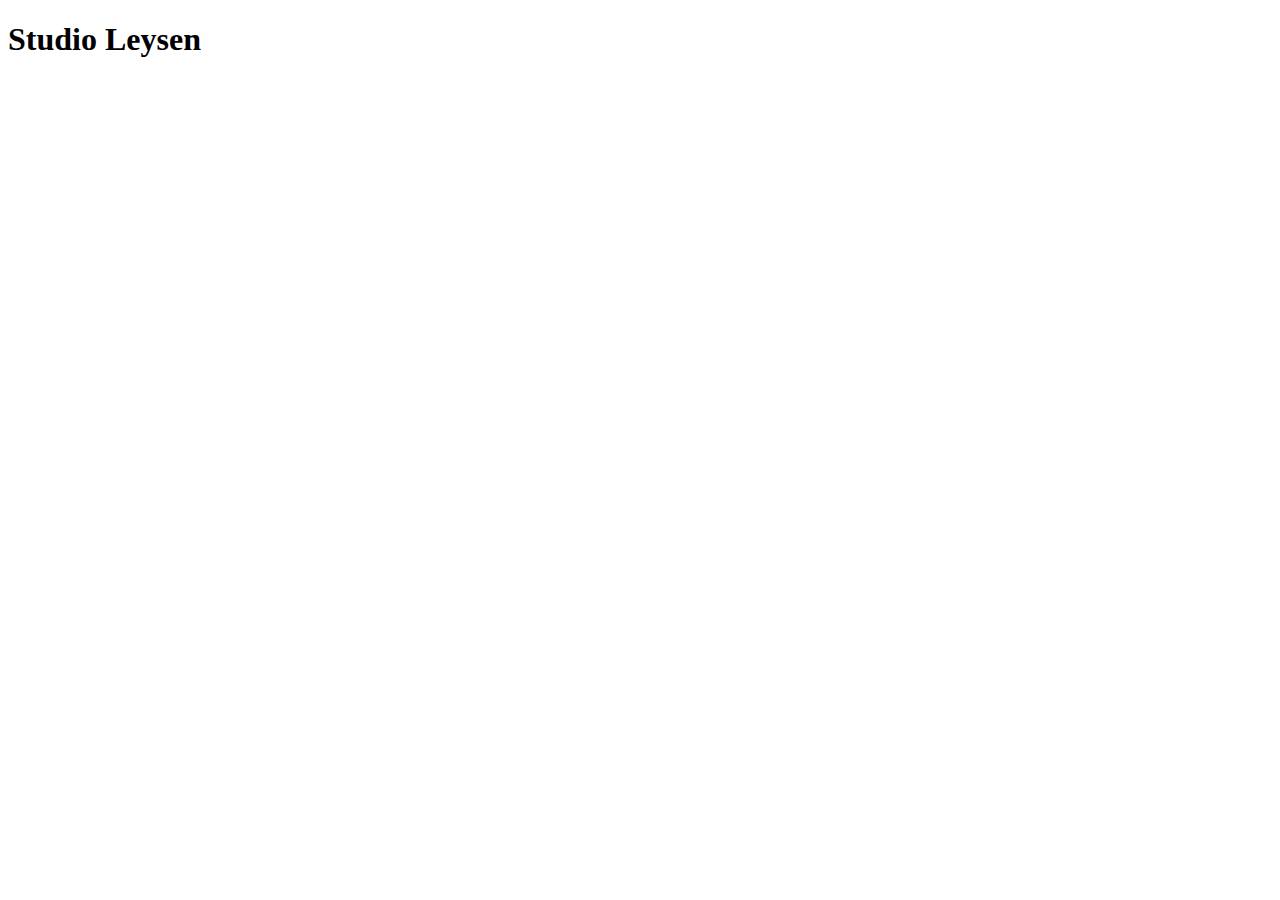
==== index.html @ 30a7a4f9 "Add index.html" ====
<!DOCTYPE html>
<html lang="en">
<head>
    <meta charset="UTF-8">
    <meta name="viewport" content="width=device-width, initial-scale=1.0">
    <title>Studio Leysen</title>
</head>
<body>
    <h1>Studio Leysen</h1>
    
</body>
</html>
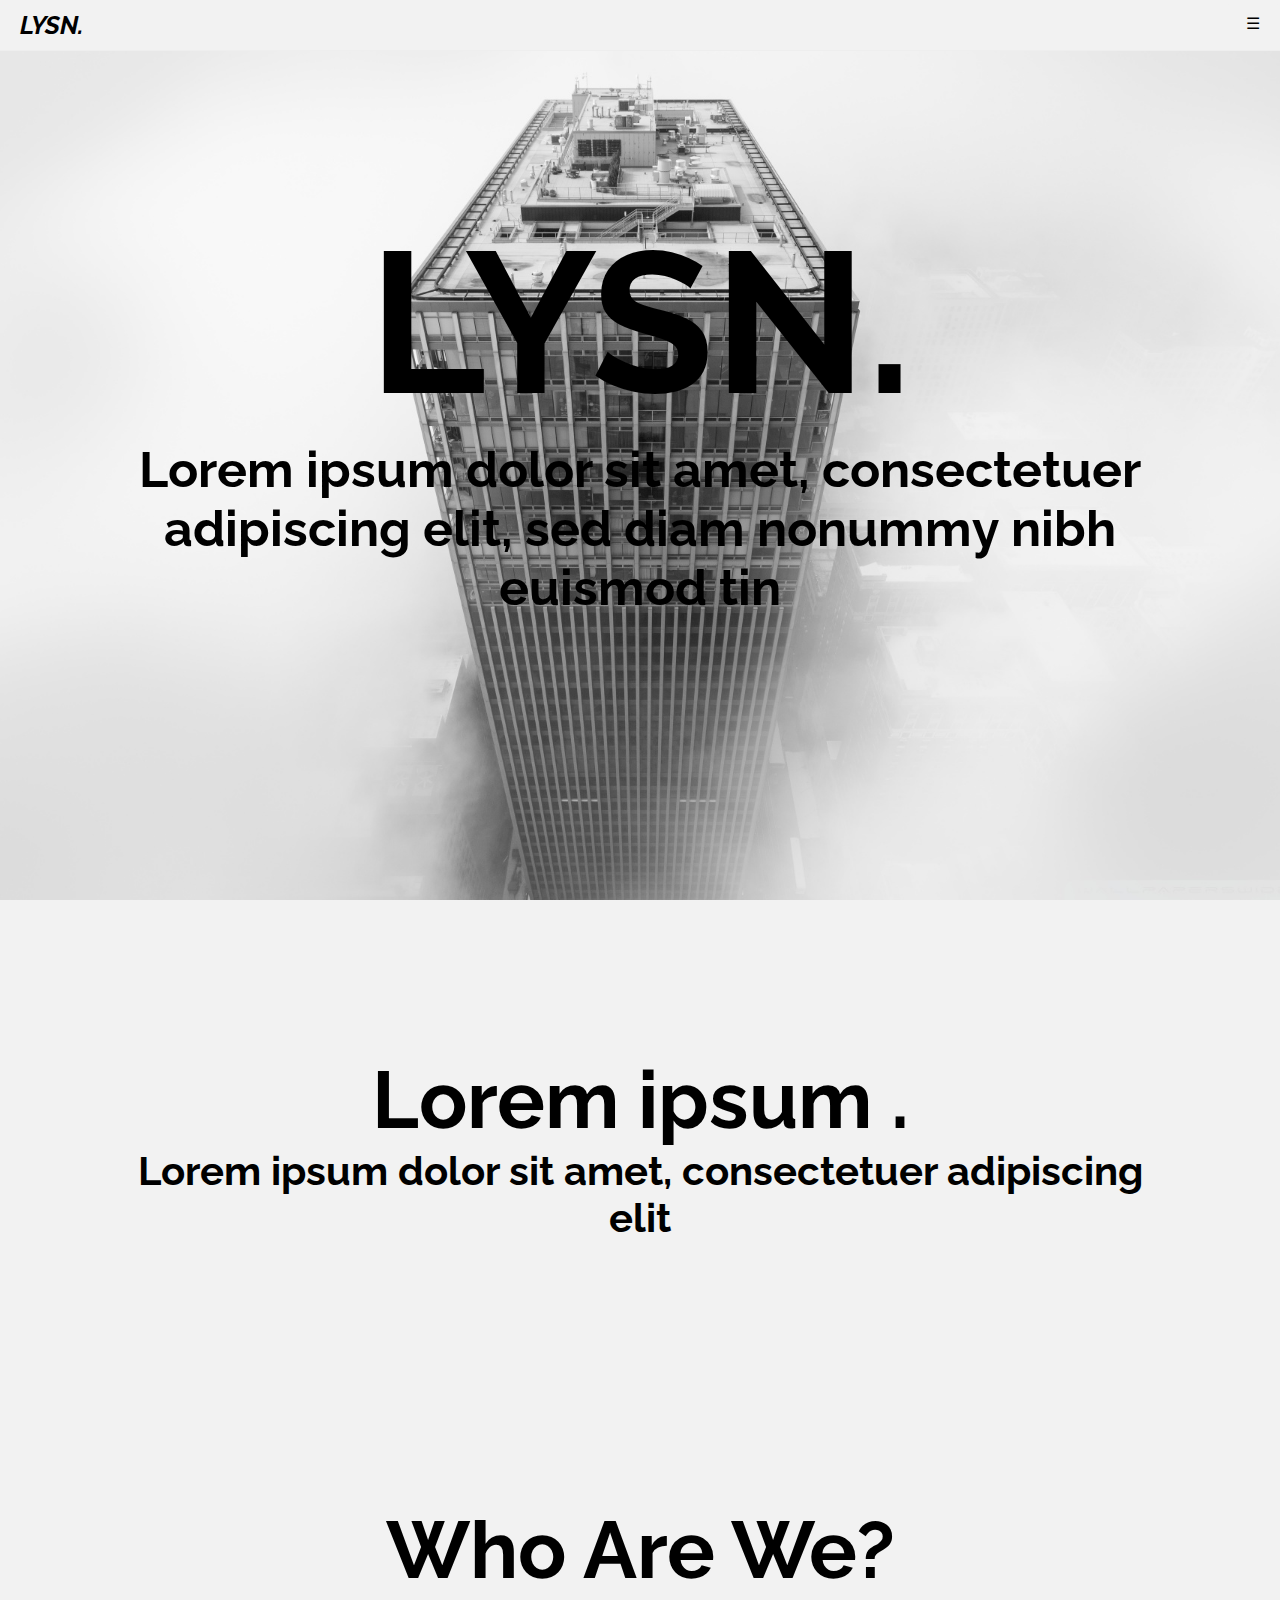
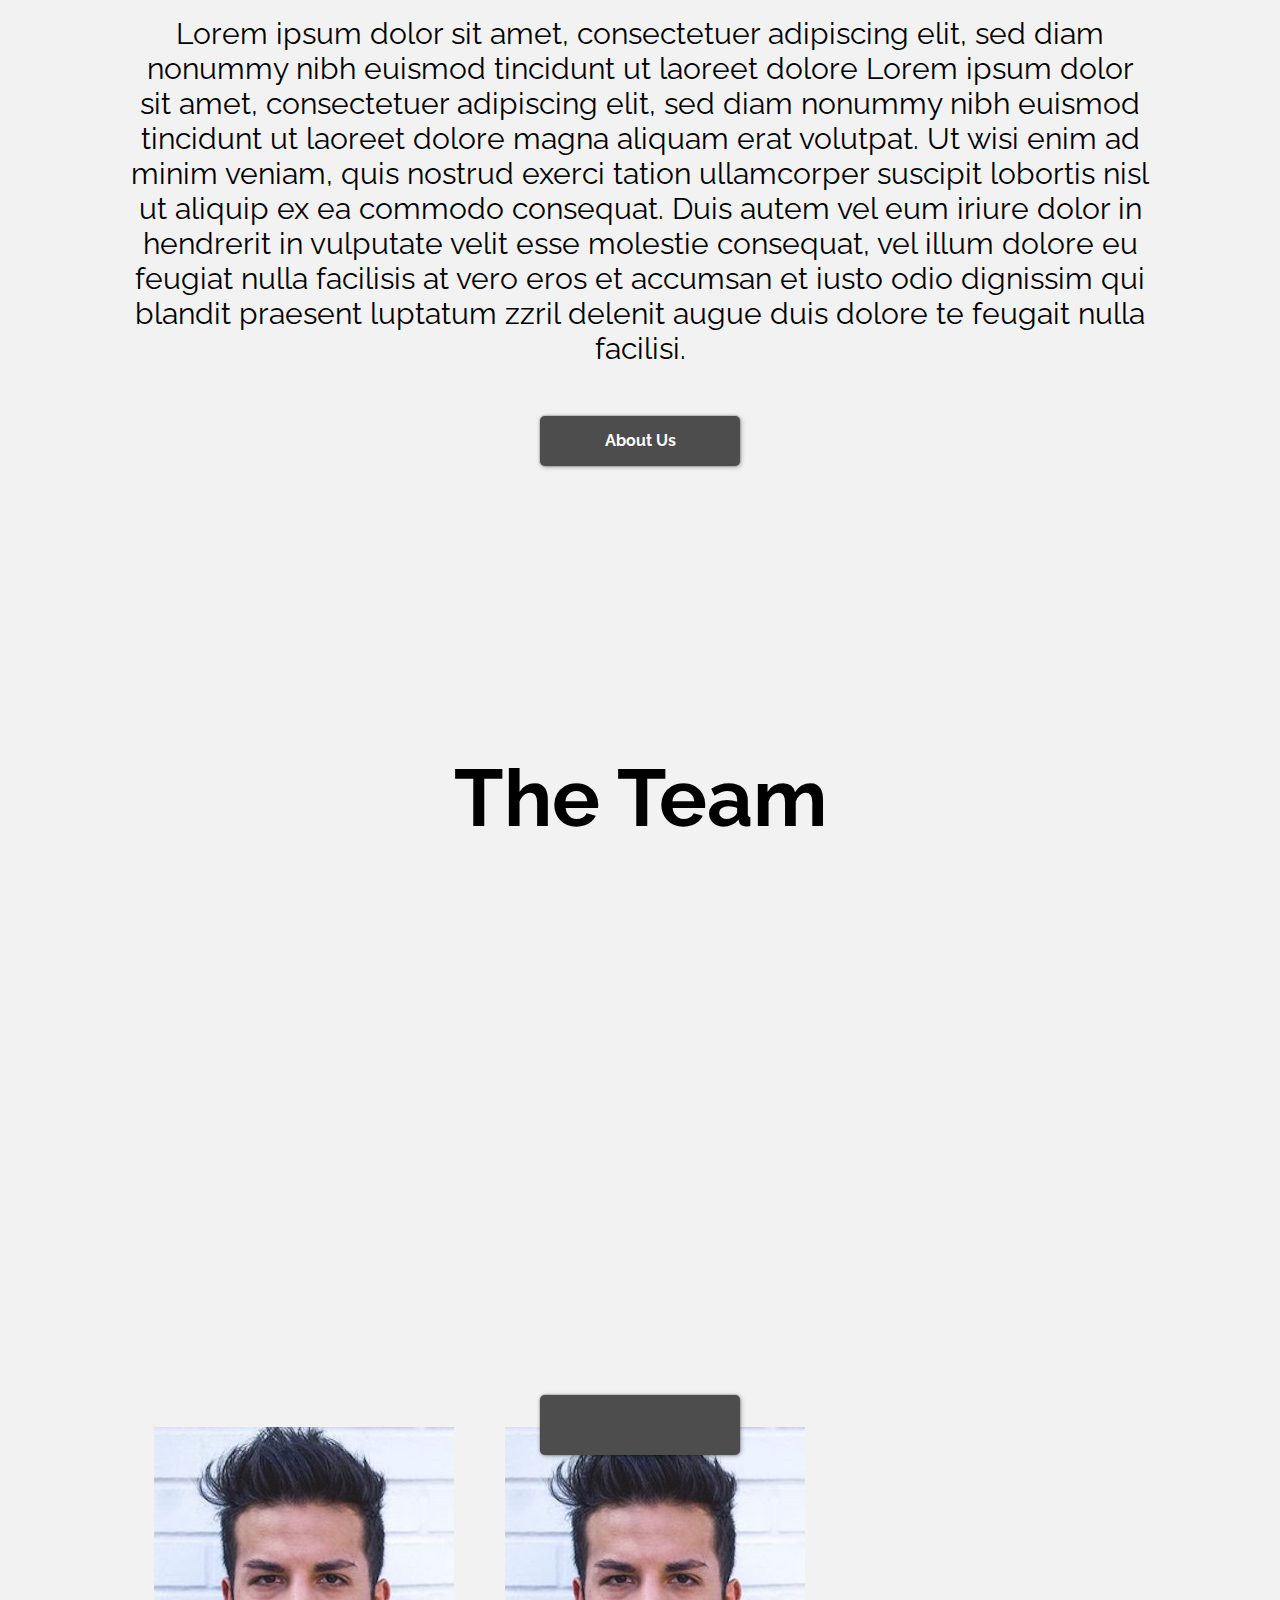
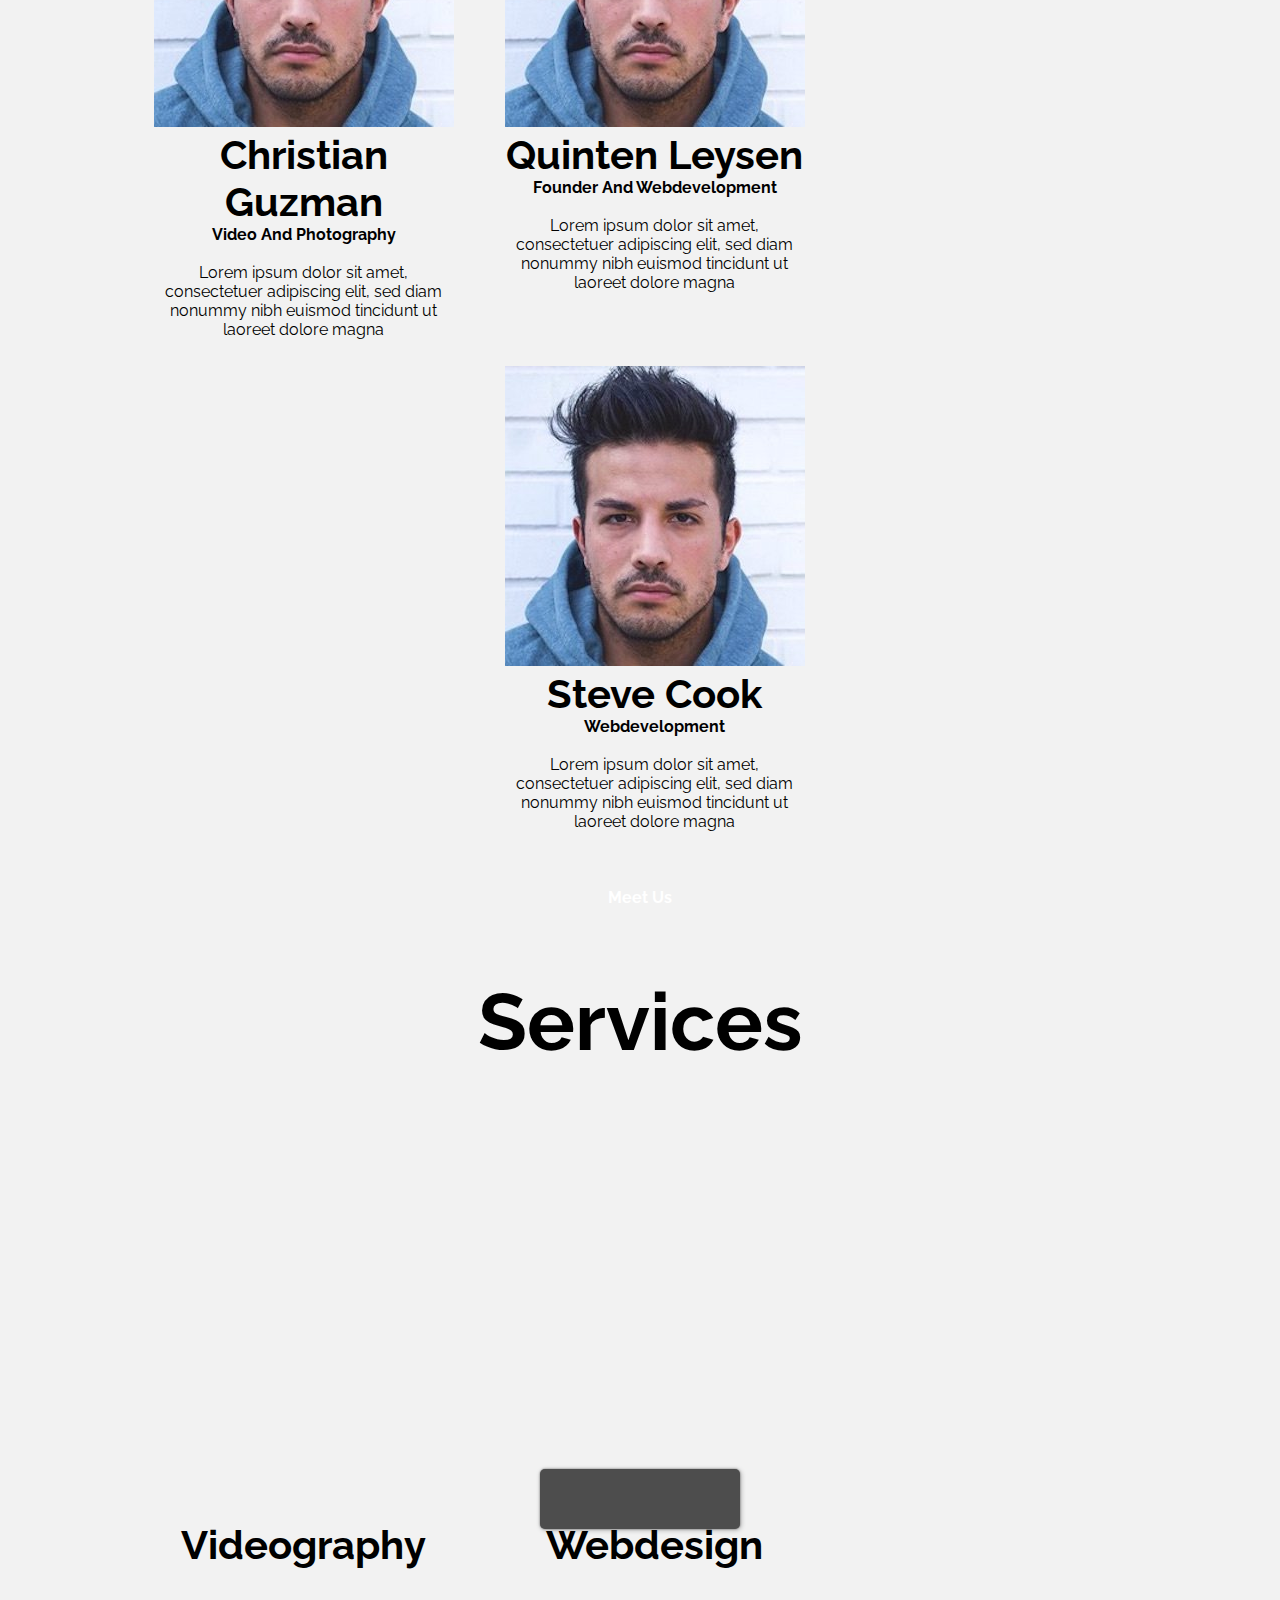
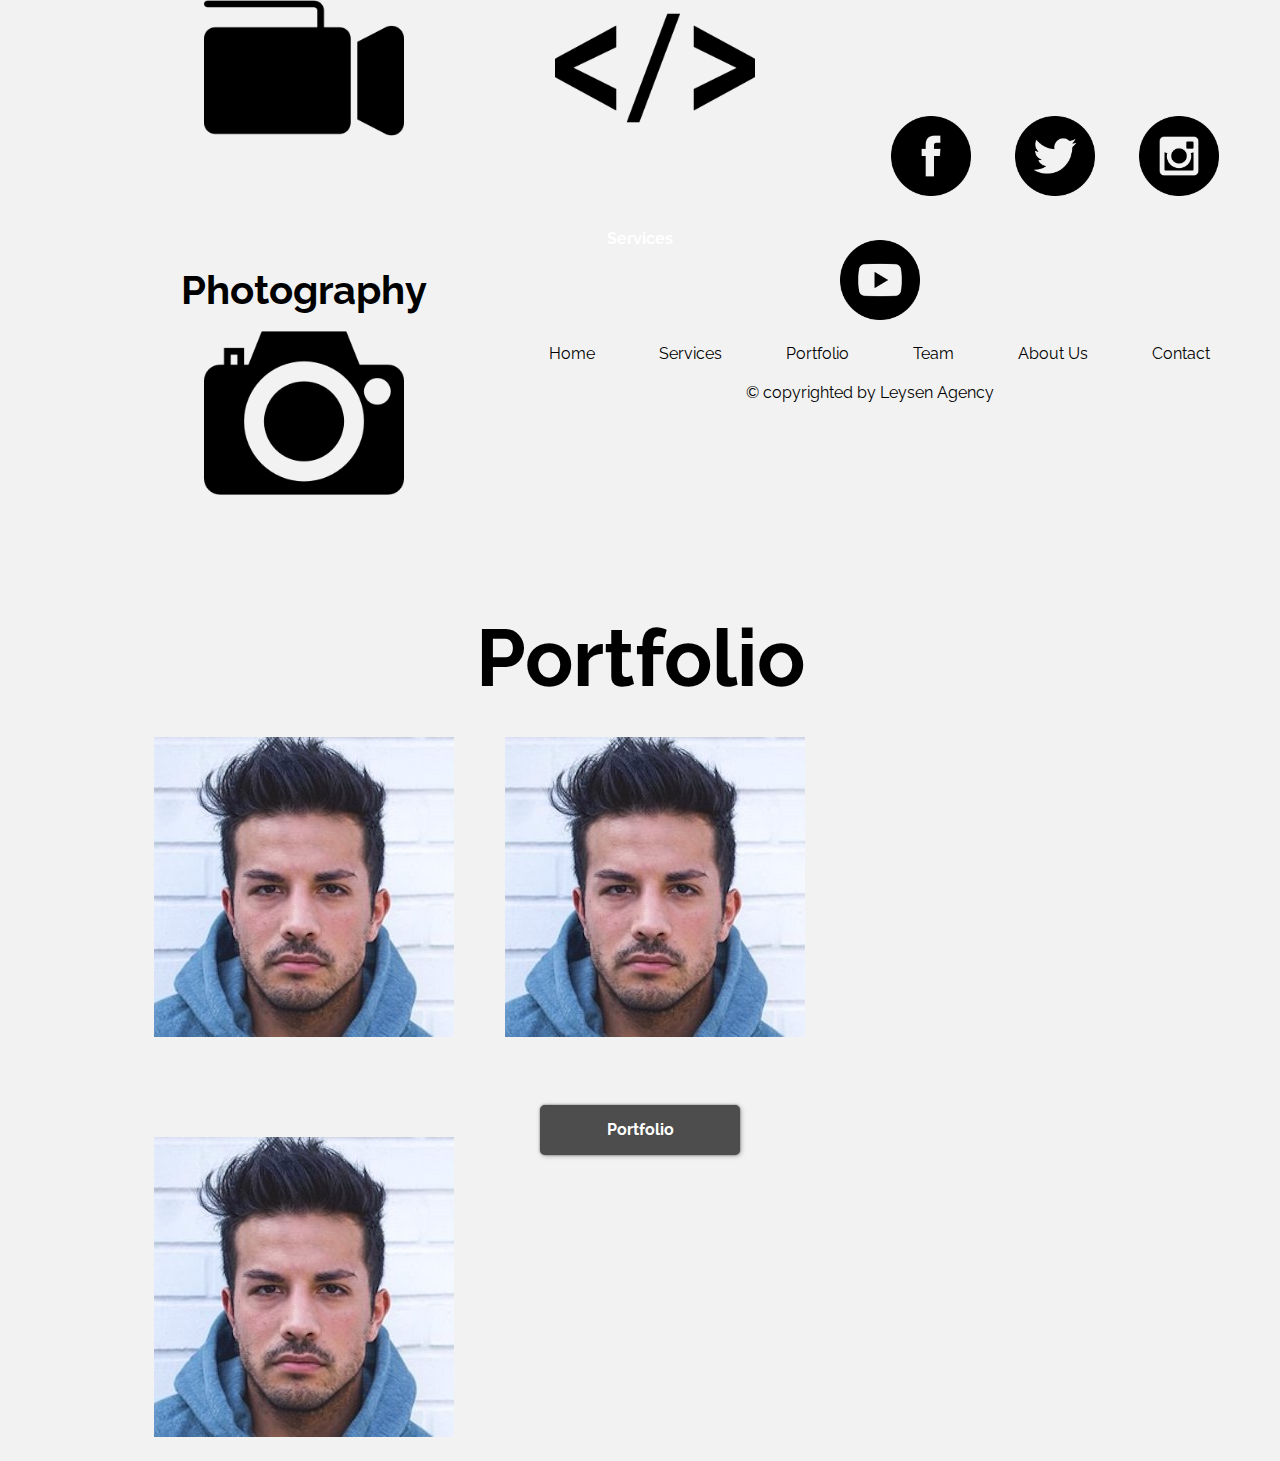
==== commit 25ddd54e: "Update Git Repository" ====
--- a/index.html
+++ b/index.html
@@ -1,12 +1,139 @@
 <!DOCTYPE html>
 <html lang="en">
 <head>
+  <link href="https://fonts.googleapis.com/css?family=Raleway" rel="stylesheet">
     <meta charset="UTF-8">
-    <meta name="viewport" content="width=device-width, initial-scale=1.0">
-    <title>Studio Leysen</title>
+    <title>Home</title>
+    <link rel="stylesheet" href="style.css">
+    
 </head>
 <body>
-    <h1>Studio Leysen</h1>
-    
+  <input type="checkbox" id="menuToggle">
+  <label for="menuToggle" class="menu-icon">&#9776;</label>
+        <header>
+          <a href="index.html">
+      <div id="brand"> LYSN. </div></a>
+    </header>
+
+    <nav class="menu"> 
+      <ul>
+        <li><a href="#">Home </a></li>
+        <li><a href="services.html">Services </a></li>
+        <li><a href="portfolio.html">Portfolio </a></li>
+        <li><a href="team.html">Team</a> </li>
+        <li><a href="about.html">About Us</a> </li>
+        <li><a href="contact.html">Contact</a> </li>
+      </ul>
+    </nav>  
+    <div class="sect sectOne">
+      <div class="breedte">
+      <h1 id="hoofdtitel">LYSN.</h1>
+      <h3>Lorem ipsum dolor sit amet, consectetuer adipiscing elit, sed diam nonummy nibh euismod tin</h3>
+      </div>
+    </div> 
+    <div class="subSection"> 
+      <div class="breedte">
+      <h1 class="titel2">Lorem ipsum .</h1>
+      <h3 class="ondertitel">Lorem ipsum dolor sit amet, consectetuer adipiscing elit</h3>
+      </div> 
+    </div>
+    <div class="sect sectTwo"> <div class="breedte">
+      <h1 class="titel2">Who Are We?</h1> <br>
+      <p class="tekst">Lorem ipsum dolor sit amet, consectetuer adipiscing elit, sed diam nonummy nibh euismod tincidunt ut laoreet dolore Lorem ipsum dolor sit amet, consectetuer adipiscing elit, sed diam nonummy nibh euismod tincidunt ut laoreet dolore magna aliquam erat volutpat. Ut wisi enim ad minim veniam, quis nostrud exerci tation ullamcorper suscipit lobortis nisl ut aliquip ex ea commodo consequat. Duis autem vel eum iriure dolor in hendrerit in vulputate velit esse molestie consequat, vel illum dolore eu feugiat nulla facilisis at vero eros et accumsan et iusto odio dignissim qui blandit praesent luptatum zzril delenit augue duis dolore te feugait nulla facilisi.
+</p>
+<a href="about.html" >
+      <div class="btn"> About Us</div></a>
+      </div> 
+    </div>
+    <div class="subSection2"> 
+      <div class="breedte">
+      <h1 class="titel3">The Team</h1>
+      <div class="persoon persoon1">
+        <img src="img/cg.jpg" >
+        <h2>Christian Guzman</h2>
+        <h4>Video And Photography</h4><br>
+        <p>Lorem ipsum dolor sit amet, consectetuer adipiscing elit, sed diam nonummy nibh euismod tincidunt ut laoreet dolore magna </p>
+      </div>
+      <div class="persoon persoon2">
+        <img src="img/cg.jpg" >
+        <h2>Quinten Leysen</h2>
+        <h4>Founder And Webdevelopment</h4><br>
+        <p>Lorem ipsum dolor sit amet, consectetuer adipiscing elit, sed diam nonummy nibh euismod tincidunt ut laoreet dolore magna </p>
+      </div>
+      <div class="persoon persoon3">
+        <img src="img/cg.jpg" >
+        <h2>Steve Cook</h2>
+        <h4>Webdevelopment</h4> <br>
+        <p>Lorem ipsum dolor sit amet, consectetuer adipiscing elit, sed diam nonummy nibh euismod tincidunt ut laoreet dolore magna </p>
+      </div>
+       <a href="team.html">
+      <div class="btn btn2"> Meet Us </div> </a>
+      </div>
+      
+      </div>
+    </div>
+
+    <div class="sect sectThree">
+      <div class="breedte">
+      <h1 class="titel2">Services</h1>
+      <div class="services services1">
+        <h2>Videography</h2>
+        <img src="img/video-camera.png" height="200">
+      </div>
+      <div class="services services2">
+        <h2>Webdesign</h2>
+        <img src="img/html-coding.png" height="200">
+      </div>
+      <div class="services services3">
+        <h2>Photography</h2>
+        <img src="img/photo-camera.png"height="200">
+      </div>
+      <a href="services.html">
+      <div class="btn btn3">  Services </div></a>
+      </div> 
+</div>
+      <div class="subSection7"> 
+        <div class="breedte portfolio">
+      <h1 class="titel2 port">Portfolio</h1>
+      <div class="foto effect">
+        <img src="img/cg.jpg" alt="">
+      </div>
+      <div class="container">
+      <div class="foto effect">
+        <img src="img/cg.jpg" alt="">
+      </div>
+      </div>
+      <div class="foto effect">
+        <img src="img/cg.jpg" alt="">
+      </div>
+      <a href="portfolio.html">
+      <div class="btn btn4"> Portfolio</div> </a>
+      </div>
+      </div>
+      <footer> 
+      <div class="footer"> 
+        <a href="https://www.facebook.com">
+        <img src="img/fb.png" alt="" height="80px"></a>
+        <a href="https://www.twitter.com">
+        <img src="img/twitter.png" alt="" height="80px"></a>
+        <a href="https://www.instagram.com">
+        <img src="img/insta.png" alt="" height="80px"></a>
+        <a href="https://www.youtube.com">
+        <img src="img/yt.png" alt="" height="80px"></a>
+<div class="footertekst">
+      <ul class="footerlist">
+        <li><a href="index.html">Home </a></li>
+        <li><a href="services.html">Services </a></li>
+        <li><a href="portfolio.html">Portfolio </a></li>
+        <li><a href="team.html">Team</a> </li>
+        <li><a href="about.html">About Us</a> </li>
+        <li><a href="contact.html">Contact</a> </li>
+      </ul>
+</div>
+
+      <div class="copy">
+      <p>© copyrighted by Leysen Agency</p></div>
+      </footer>
+      
 </body>
 </html>--- a/style.css
+++ b/style.css
@@ -0,0 +1,460 @@
+* {padding: 0;
+margin: 0;}
+html {
+    height: 100%;
+}
+body {
+    height: 100%;
+    font-family: 'Raleway', sans-serif;
+    background-color: #F2F2F2;
+}
+
+a {
+    text-decoration: none;
+    color: black;
+}
+li {
+    list-style-type: none;
+}
+header {
+    width: 100%;
+    height: 50px;
+    margin: auto;
+    border-bottom: 1px solid #EEE;
+}
+#brand  {
+    margin-left: 20px;
+    float: left;
+    line-height: 50px;
+    color: black;
+    font-style: italic;
+    font-size: 25px;
+    font-weight: bold;
+    font-weight: border;
+}
+nav{
+    position: fixed;
+    width: 100%;
+    text-align: center;
+
+}
+nav a {
+    display: block;
+    padding: 15px 0;
+    border-bottom: 1px solid #EEE;
+}
+nav a:hover {
+    background: #4D4D4D;
+    color: #C5AD74;
+}
+
+nav li: :last-child a {
+    border-bottom:none;
+}
+
+.menu {
+
+    width: 240px;
+    height: 100%;
+    position: absolute;
+    background-color: #F2F2F2;
+    left: -240px;
+    -webkit-transition: all .3s ease-in-out;
+    -moz-transition: all .3s ease-in-out;
+    -ms-transition: all .3s ease-in-out;
+    -o-transition: all .3s ease-in-out;
+}
+.menu-icon  {
+    padding: 10px 20px;
+    background: #F2F2F2;
+    color: black;
+    cursor: pointer;
+    float: right;
+    margin-top: 4px;
+    border-radius: 5px;
+}
+
+#menuToggle {
+    display: none;
+}
+
+#menuToggle:checked ~ .menu{ 
+    position: absolute;
+    left: 0;
+}
+
+
+.sect {
+    height: 100%;
+    background-position: center center;
+    background-size: cover;
+    background-attachment: fixed;
+    text-overflow: ellipsis;
+    
+}
+
+.subSection {
+    height: 50%;
+    background-color: #F2F2F2;
+    text-overflow: ellipsis;
+}
+.subSection2 {
+    height: 100%;
+    background-color: #F2F2F2;
+    text-overflow: ellipsis;
+}
+.subSection3 {
+    height: 70%;
+    background-color: #F2F2F2;
+    text-overflow: ellipsis;
+}
+.subSection4 {
+    height: 100%;
+    background-color: #F2F2F2;
+    text-overflow: ellipsis; 
+    padding-top: 10px;
+}
+.subSection5{
+    height: 140%;
+    background-color: #F2F2F2;
+    text-overflow: ellipsis;
+    padding-top: 5%;
+}
+.subSection6{
+    height: 120%;
+    background-color: #F2F2F2;
+    text-overflow: ellipsis;
+    padding-top: 5px;
+
+}
+.subSection7{
+    height: 85%;
+    background-color: #F2F2F2;
+    text-overflow: ellipsis;
+    padding-top: 20px;
+
+}
+.sectOne{
+    background-image: url("img/tower.jpg");
+
+}
+.sectTwo{
+    background-image: url("img/ijsbeer.jpg");
+}
+.sectThree{
+    background-image: url("img/toren.jpg");
+}
+.aboutUs{
+    background-image: url("img/duinen.jpg");
+    height: 80%;
+}
+.team{
+    background-image: url("img/bridge.jpg");
+    height: 80%;
+}
+.sectFour{
+    background-image: url("img/services.jpeg");
+    height: 80%;
+}
+.videography{
+    background-image: url("img/plane.jpeg");
+    height: 80%;
+}
+.webdesign {
+    background-image: url("img/bridge2.jpeg");
+    height: 80%;
+}
+.photography {
+    background-image: url("img/kanye.jpg");
+    height: 80%;
+}
+
+.sectPortfolio{
+    background-image: url("img/city.jpg");
+    height: 80%;
+}
+.sectContact {
+    background-image: url("img/contact.jpeg");
+    height: 80%;
+}
+#container {
+    height: 700px;
+    width: 1000px;
+    margin: 0 auto;
+}
+ #hoofdtitel{
+     text-align: center;
+     clear: both;
+     padding-top: 15%;
+     font-size: 200px;
+ }
+  h3{
+     text-align: center;
+     clear: both;
+     font-size: 50px;
+
+ }
+h2 {
+    font-size: 40px;
+    clear: both; 
+}
+.onderondertitel {
+    text-align: center;
+    clear: both;
+    font-size: 50px;
+    padding-top: 50px;
+}
+.aboutTitel {
+    text-align: center;
+    clear: both;
+    font-size: 70px;
+    padding-bottom: 20px;
+}
+.aboutTekst{
+    text-align: left;
+    width: 45%;
+    margin: 2%;
+    float: left;
+}
+ .titel1{
+     padding-top: 5%;
+     text-align: center;
+     clear: both;
+     font-size: 150px;
+ }
+  .titel2{
+     padding-top: 10%;
+     text-align: center;
+     clear: both;
+     font-size: 80px;
+ }
+ .titel3{
+     padding-top: 50px;;
+     text-align: center;
+     clear: both;
+     font-size: 80px;
+ }
+ .breedte{
+     width: 80%;
+     height: 70%;
+     margin:  auto;
+ }
+
+.ondertitel {
+    text-align: center;
+    clear:  both;
+    font-size: 40px;
+}
+.tekst {
+    margin: auto;
+    clear: both;
+    font-size: 30px;
+    padding-bottom: 50px;
+    
+    text-align: center;
+}
+.portfolio{
+    height: 80%;
+}
+.port {
+    padding-top: 5%;
+}
+
+.footer{
+    height: 200px;
+    background-color: #F2F2F2;
+    text-align: center;
+    border: 0px solid #4D4D4D;
+    padding-top: 10px;
+}
+
+.btn {
+    
+    margin: 0 auto;
+    -webkit-transition: all .5s;
+    width: 200px;
+    background-color: #4D4D4D;
+    color: white;
+    position: relative;
+    max-height: 60px;
+    line-height: 50px;
+    text-align: center;
+    font-weight: bold;
+    border-radius: 5px;
+    box-shadow: 0px 0px 2px rgba(0, 0, 0, .5),
+    1px 1px 5px rgba(0, 0, 0, .3);
+}
+
+.btn:hover{
+    background-color: white;
+    color: #4D4D4D;
+}
+.btn2{
+    margin-top: 550px;
+}
+.btn3{
+    margin-top: 400px;
+}
+.btn4{
+    margin-top: 400px;
+}
+.btn5{
+    float:left;
+    margin-left: 100px;
+    margin-top: 60px;
+
+}
+.persoon {
+    padding-top: 10px;
+    width: 30%;
+    float: left;
+    margin: 22px;
+    text-align: center;
+    padding-bottom: 20px;
+}
+.services {
+    padding-top: 30px;
+    width: 30%;
+    float: left;
+    margin: 22px;
+    text-align: center;
+    padding-bottom: 20px;
+    
+}
+
+.foto{
+    padding-top: 10px;
+    width: 30%;
+    float: left;
+    margin: 22px;
+    text-align: center;
+    padding-bottom: 20px;
+    overflow: hidden;
+}
+.foto1{
+    
+    float: left;
+    width: 20%;
+    background-color: red;
+    margin: 20px;
+    height: 400px;
+    align-items: center;
+    border: 1px solid #4D4D4D;
+}
+
+.effect {
+    cursor: pointer;
+    transition: all 0.2s ease-in;
+    overflow: hidden;
+
+}
+
+.effect:hover {
+    transform: scale(1.1);
+    transition: all 0.2s ease-in;
+    filter: brightness(0.5);
+}
+.row1{
+    width: 100%;
+    height: 300px;
+    background-color:#F2F2F2;
+    margin-top: 40px;
+    
+}
+.teamcolum{
+    float: left;
+    width: 60%;
+    text-align: center;
+
+}
+.teamcolum1{
+    float: right;
+    width: 60%;
+    clear: none;
+    text-align: center;
+
+}
+.team1{
+    width: 500px;
+    margin: 0px;
+    padding: 0px;
+    display: block;
+    clear: left;
+
+}
+#teamtekst{
+    display: inline;
+}
+.teamlid {
+    float: right;
+    margin: 0;
+    padding: 0;
+    clear: none;
+    width: 300px;
+}
+.teamlid1{
+    float: left;
+    clear: none;
+}
+
+.box1 {
+    width: 43%;
+    margin: 40px;
+    margin-top: 20px;
+    float: left;
+    text-align: center;
+}
+.teamtitel{
+    text-align: center;
+    font-size: 40px;
+    font-style: italic;
+    margin: 20px;
+}
+
+.rij1{
+    width: 100%;
+    background-color: red;
+}
+
+.map {
+    margin: 20px;
+    float: right;
+}
+.contactBreedte {
+    width: 40%;
+    float: left;
+    margin: 20px;
+}
+.form {
+    clear: both;
+    padding: 20px;
+}
+input {
+    display: block;
+    width: 20%;
+    height: 20px;
+    margin: 10px;
+    border: 1px solid #4D4D4D;
+}
+fieldset {
+    padding: 20px;
+}
+#forum{
+    text-align: center;
+}
+
+.footerlist li {
+    display: inline;
+    margin: 30px;
+   
+}
+
+.footer img {
+    margin: 20px;
+}
+.copy {
+    margin: 20px;
+}
+.foottekst {
+    margin: 20px;
+}
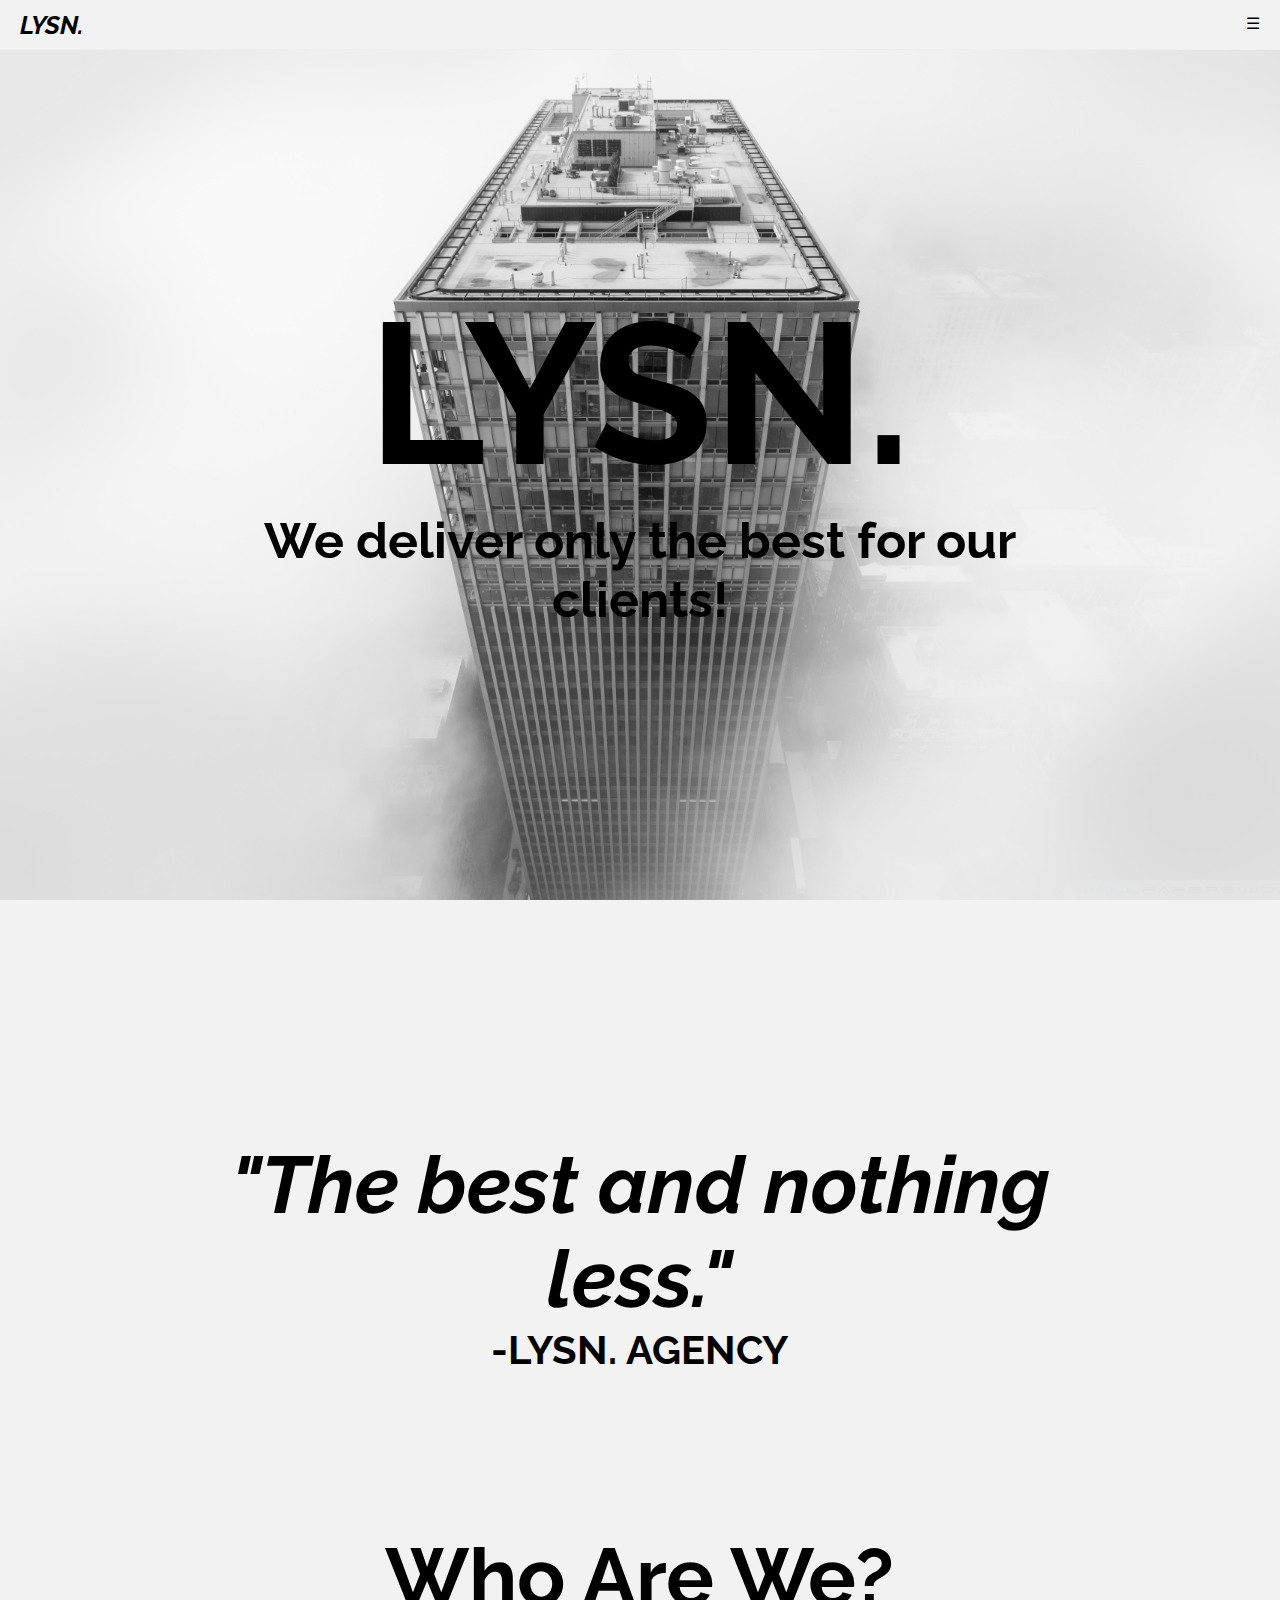
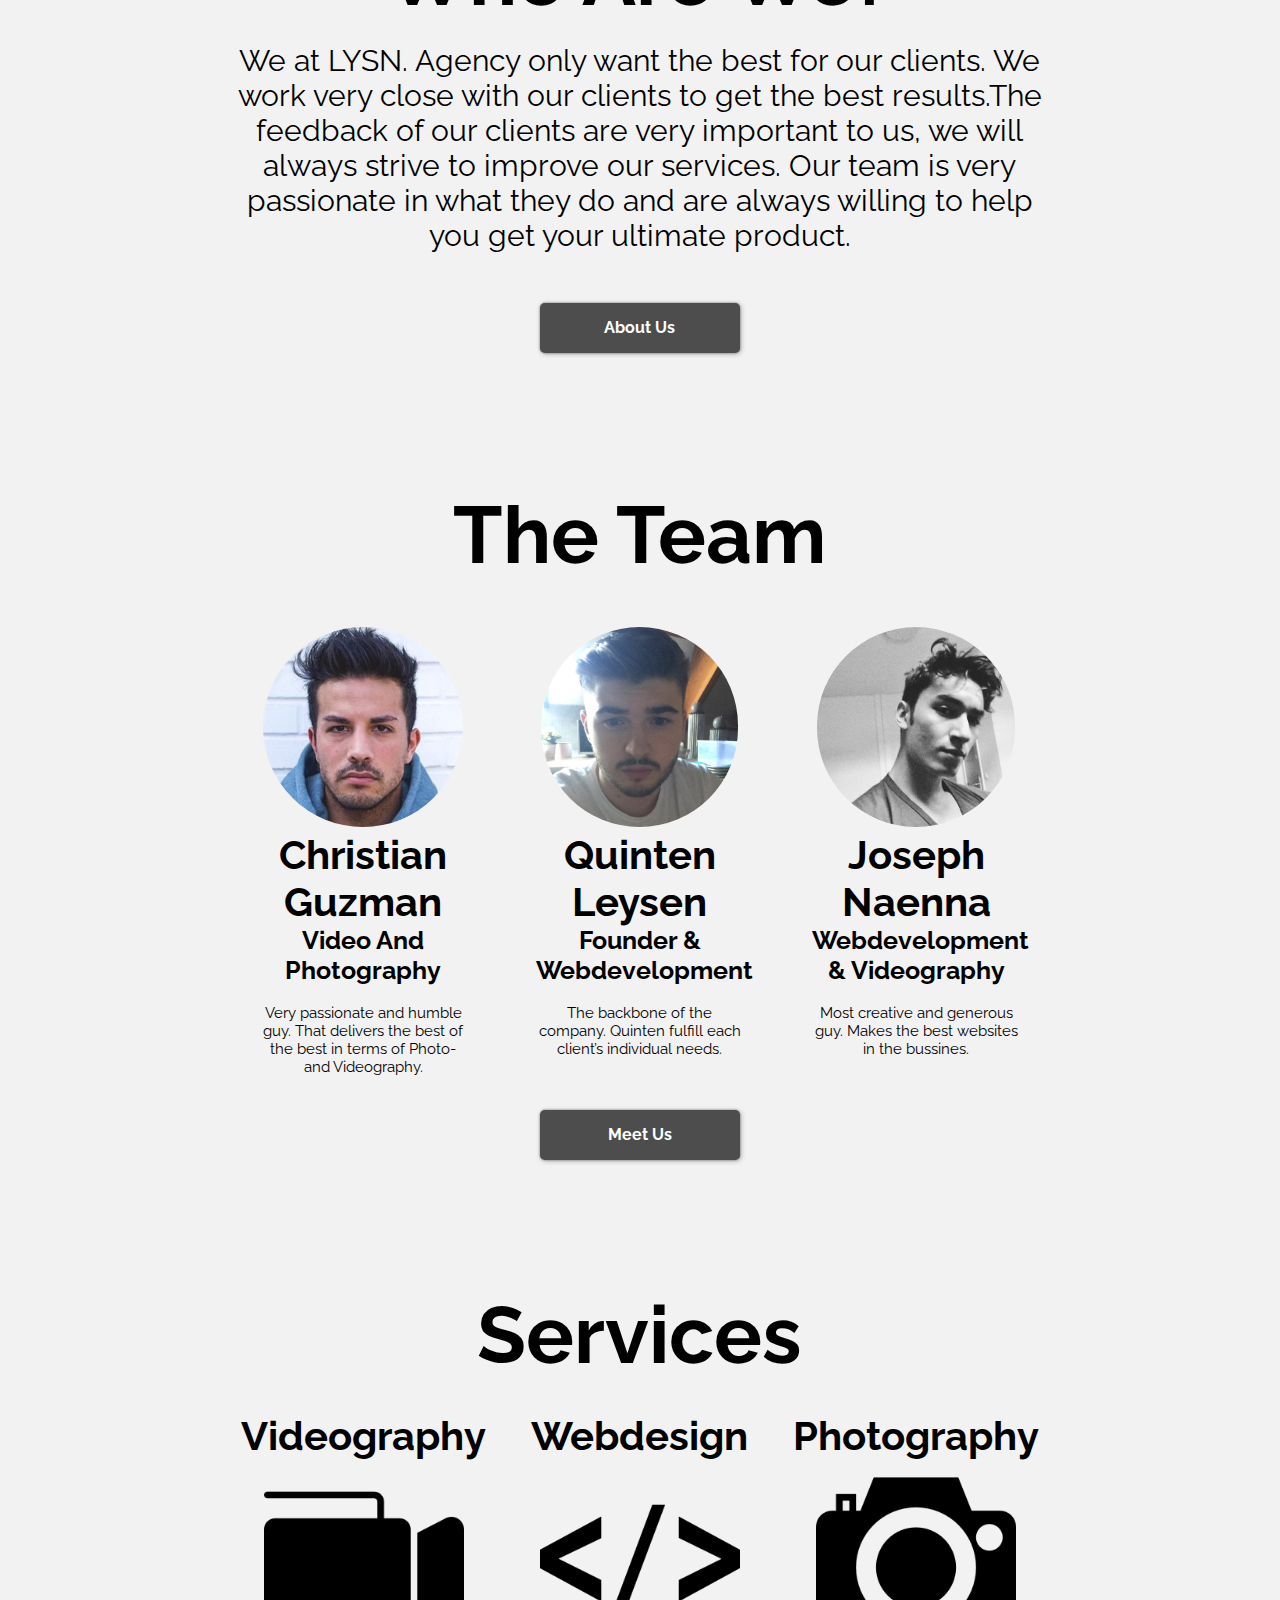
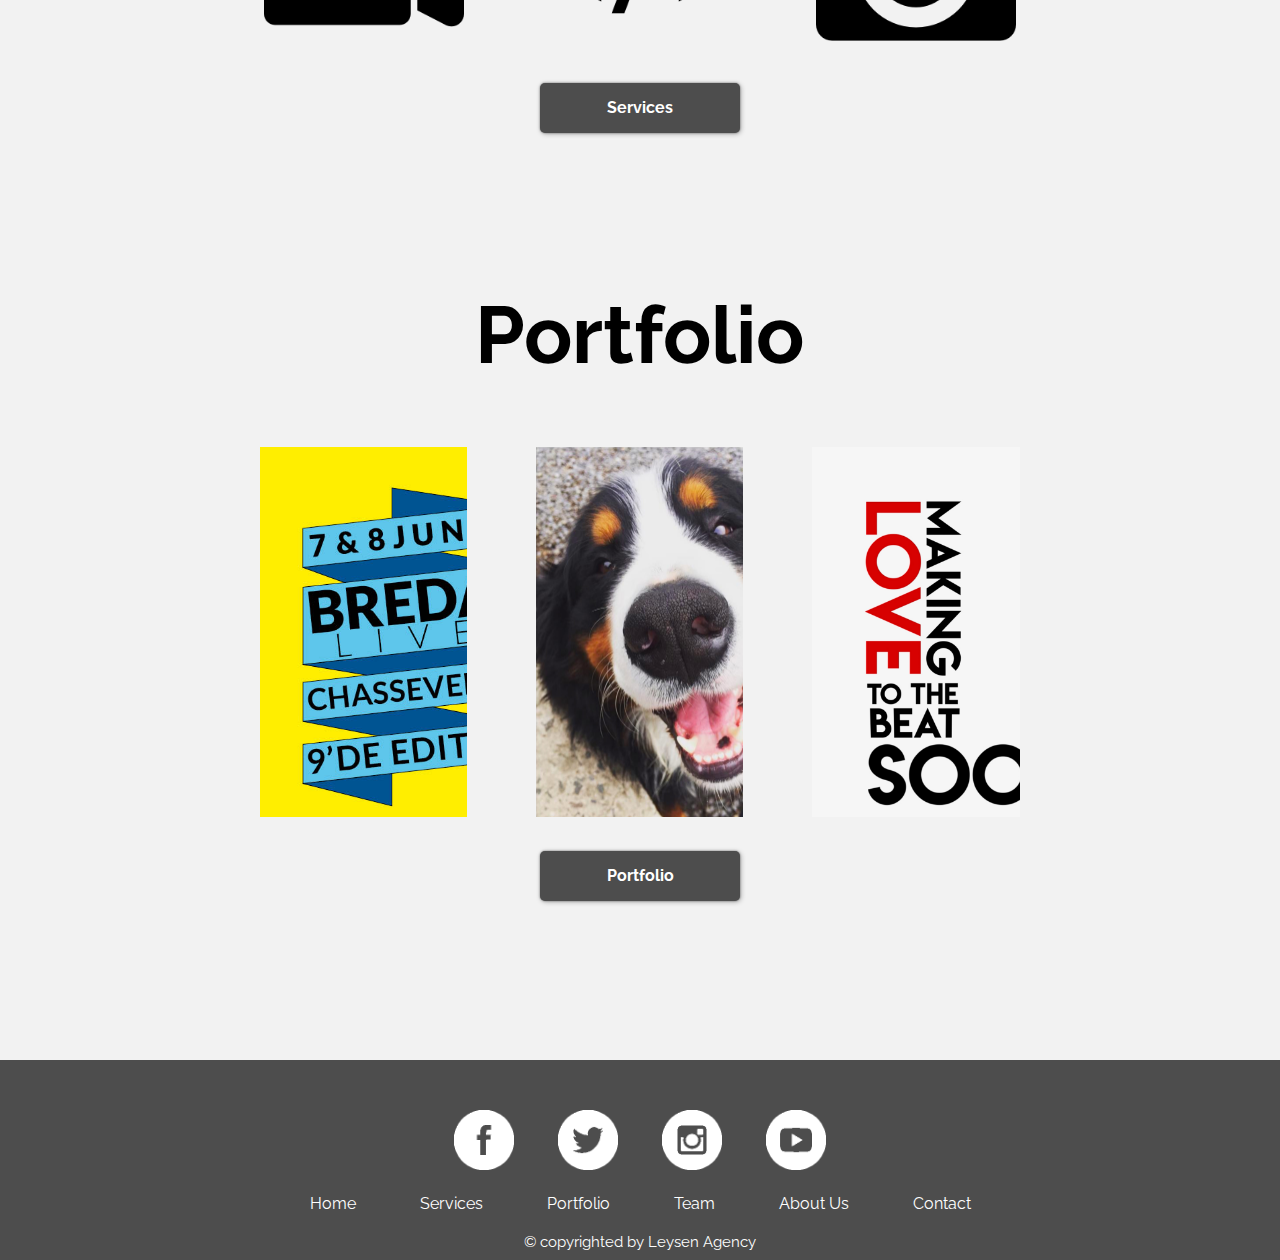
==== commit 8edff464: "Update Git Repository" ====
--- a/index.html
+++ b/index.html
@@ -4,10 +4,11 @@
   <link href="https://fonts.googleapis.com/css?family=Raleway" rel="stylesheet">
     <meta charset="UTF-8">
     <title>Home</title>
-    <link rel="stylesheet" href="style.css">
+    <link rel="stylesheet" href="css/style.css">
     
 </head>
 <body>
+  <div class="grid__wrapper">
   <input type="checkbox" id="menuToggle">
   <label for="menuToggle" class="menu-icon">&#9776;</label>
         <header>
@@ -24,102 +25,132 @@
         <li><a href="about.html">About Us</a> </li>
         <li><a href="contact.html">Contact</a> </li>
       </ul>
-    </nav>  
-    <div class="sect sectOne">
-      <div class="breedte">
-      <h1 id="hoofdtitel">LYSN.</h1>
-      <h3>Lorem ipsum dolor sit amet, consectetuer adipiscing elit, sed diam nonummy nibh euismod tin</h3>
+    </nav> 
+    <div class="grid__containter">
+      <div class="grid__row grid__row1 background1"> 
+    
+      <div class="grid__column grid__column-8 grid__columnspecial1 grid__offset-2">
+      <div class="">
+      <h1 class="hoofdtitel">LYSN.</h1>
+      <h3>We deliver only the best for our clients!</h3>
+      
       </div>
     </div> 
-    <div class="subSection"> 
-      <div class="breedte">
-      <h1 class="titel2">Lorem ipsum .</h1>
-      <h3 class="ondertitel">Lorem ipsum dolor sit amet, consectetuer adipiscing elit</h3>
-      </div> 
-    </div>
-    <div class="sect sectTwo"> <div class="breedte">
-      <h1 class="titel2">Who Are We?</h1> <br>
-      <p class="tekst">Lorem ipsum dolor sit amet, consectetuer adipiscing elit, sed diam nonummy nibh euismod tincidunt ut laoreet dolore Lorem ipsum dolor sit amet, consectetuer adipiscing elit, sed diam nonummy nibh euismod tincidunt ut laoreet dolore magna aliquam erat volutpat. Ut wisi enim ad minim veniam, quis nostrud exerci tation ullamcorper suscipit lobortis nisl ut aliquip ex ea commodo consequat. Duis autem vel eum iriure dolor in hendrerit in vulputate velit esse molestie consequat, vel illum dolore eu feugiat nulla facilisis at vero eros et accumsan et iusto odio dignissim qui blandit praesent luptatum zzril delenit augue duis dolore te feugait nulla facilisi.
-</p>
+      </div>
+      <div class="grid__row grid__row2">
+    
+      <div class="grid__column grid__column-8 grid__offset-2">
+      <h1 class="titel2">"The best and nothing less."</h1>
+      <h3 class="ondertitel">-LYSN. AGENCY</h3>
+     </div>
+      </div>
+      
+    
+    <div class="grid__row grid__row3 background2"> 
+      <div class="grid__column grid__column-8  grid__offset-2">
+      <h1 class="titel4">Who Are We?</h1> <br>
+      <p class="tekst">We at LYSN. Agency only want the best for our clients. We work very close with our clients to get the best results.The feedback of our clients are very important to us, we will always strive to improve our services. Our team is very passionate in what they do and are always willing to help you get your ultimate product.</p>
 <a href="about.html" >
       <div class="btn"> About Us</div></a>
       </div> 
     </div>
-    <div class="subSection2"> 
-      <div class="breedte">
+    <div class="grid__row grid__row4"> 
+      <div class="grid__column grid__column-8  grid__offset-2">
       <h1 class="titel3">The Team</h1>
-      <div class="persoon persoon1">
-        <img src="img/cg.jpg" >
+      <div class="persoon grid__column-3">
+        <img src="assets/img/cg.jpg" class="teamfoto" height="200px" >
         <h2>Christian Guzman</h2>
         <h4>Video And Photography</h4><br>
-        <p>Lorem ipsum dolor sit amet, consectetuer adipiscing elit, sed diam nonummy nibh euismod tincidunt ut laoreet dolore magna </p>
+        <p>Very passionate and humble guy. That delivers the best of the best in terms of Photo- and Videography.</p>
       </div>
-      <div class="persoon persoon2">
-        <img src="img/cg.jpg" >
+      <div class="persoon grid__column-3">
+        <img src="assets/img/ql2.jpg" class="teamfoto" height="200px" >
         <h2>Quinten Leysen</h2>
-        <h4>Founder And Webdevelopment</h4><br>
-        <p>Lorem ipsum dolor sit amet, consectetuer adipiscing elit, sed diam nonummy nibh euismod tincidunt ut laoreet dolore magna </p>
+        <h4>Founder & Webdevelopment</h4><br>
+        <p>The backbone of the company. Quinten fulfill each client’s individual needs. </p>
       </div>
-      <div class="persoon persoon3">
-        <img src="img/cg.jpg" >
-        <h2>Steve Cook</h2>
-        <h4>Webdevelopment</h4> <br>
-        <p>Lorem ipsum dolor sit amet, consectetuer adipiscing elit, sed diam nonummy nibh euismod tincidunt ut laoreet dolore magna </p>
+      <div class="persoon grid__column-3">
+        <img src="assets/img/josteam.jpg" class="teamfoto" height="200px" >
+        <h2>Joseph Naenna</h2>
+        <h4>Webdevelopment & Videography</h4> <br>
+        <p>Most creative and generous guy. Makes the best websites in the bussines.</p>
       </div>
        <a href="team.html">
-      <div class="btn btn2"> Meet Us </div> </a>
+      <div class="btn "> Meet Us </div> </a>
       </div>
       
       </div>
-    </div>
 
-    <div class="sect sectThree">
-      <div class="breedte">
-      <h1 class="titel2">Services</h1>
-      <div class="services services1">
+
+    <div class="grid__row grid__row3 background3">
+      <div class="grid__column grid__column-8  grid__offset-2">
+      <h1 class="titel3">Services</h1>
+      <a href="videography.html">
+      <div class="services grid__column-4">
         <h2>Videography</h2>
-        <img src="img/video-camera.png" height="200">
+        <img src="assets/img/video-camera.png" height="200">
       </div>
-      <div class="services services2">
+      </a>
+      <a href="webdesign.html">
+      <div class="services grid__column-4">
         <h2>Webdesign</h2>
-        <img src="img/html-coding.png" height="200">
+        <img src="assets/img/html-coding.png" height="200">
       </div>
-      <div class="services services3">
+      </a>
+      <a href="photography.html">
+      <div class="services grid__column-4">
         <h2>Photography</h2>
-        <img src="img/photo-camera.png"height="200">
+        
+        <img src="assets/img/photo-camera.png"height="200">
+      </div></a>
       </div>
       <a href="services.html">
       <div class="btn btn3">  Services </div></a>
       </div> 
-</div>
-      <div class="subSection7"> 
-        <div class="breedte portfolio">
-      <h1 class="titel2 port">Portfolio</h1>
-      <div class="foto effect">
-        <img src="img/cg.jpg" alt="">
-      </div>
-      <div class="container">
-      <div class="foto effect">
-        <img src="img/cg.jpg" alt="">
+
+      <div class="grid__row grid__row4"> 
+        <div class="grid__column grid__column-8  grid__offset-2">
+      <h1 class="titel3 port">Portfolio</h1>
+      <div class="foto2 grid__column-3">
+      <div class="effect">
+        <a href="portfolio.html">
+        <img class="center2" src="assets/img/port1.jpg" alt="" height="200px">
+        </a>
       </div>
       </div>
-      <div class="foto effect">
-        <img src="img/cg.jpg" alt="">
+      <div class="foto2 grid__column-3">
+      <div class="effect">
+        <a href="portfolio.html">
+        <img class="center2" src="assets/img/theo.jpg" alt="" height="200px">
+        </a>
+      </div>
+      </div>
+      <div class="foto2 grid__column-3">
+      <div class="effect">
+        <a href="portfolio.html">
+        <img class="center2" src="assets/img/typoimg.jpg" alt="" height="200px">
+        </a>
+      </div>
+      </div>
+      
       </div>
       <a href="portfolio.html">
-      <div class="btn btn4"> Portfolio</div> </a>
+      <div class="btn"> Portfolio</div> </a>
       </div>
       </div>
+    </div>
+    </div> 
+    </div>
       <footer> 
       <div class="footer"> 
         <a href="https://www.facebook.com">
-        <img src="img/fb.png" alt="" height="80px"></a>
+        <img src="assets/img/fb.png" alt="" height="80px"></a>
         <a href="https://www.twitter.com">
-        <img src="img/twitter.png" alt="" height="80px"></a>
+        <img src="assets/img/twitter.png" alt="" height="80px"></a>
         <a href="https://www.instagram.com">
-        <img src="img/insta.png" alt="" height="80px"></a>
+        <img src="assets/img/insta.png" alt="" height="80px"></a>
         <a href="https://www.youtube.com">
-        <img src="img/yt.png" alt="" height="80px"></a>
+        <img src="assets/img/yt.png" alt="" height="80px"></a>
 <div class="footertekst">
       <ul class="footerlist">
         <li><a href="index.html">Home </a></li>
@@ -134,6 +165,8 @@
       <div class="copy">
       <p>© copyrighted by Leysen Agency</p></div>
       </footer>
+      </div>
+      </div>
       
 </body>
 </html>--- a/css/style.css
+++ b/css/style.css
@@ -0,0 +1,816 @@
+* {padding: 0;
+margin: 0;
+box-sizing: border-box;}
+html {
+    height: 100%;
+}
+body {
+    height: 100%;
+    font-family: 'Raleway', sans-serif;
+    background-color: #F2F2F2;
+}
+.grid__wrapper {
+    display: block;
+    margin: 0;
+    padding: 0;
+}
+
+.grid__container {
+    display: block;
+    width: 1140px;
+    margin: 0 auto;
+    padding: 0 0px;
+}
+
+.grid__row {
+    display: block;
+    margin: 0 0px;
+    padding: 0;
+    overflow: hidden;
+}
+
+.grid__wrapper:after,
+.grid__container:after,
+.grid__row:after {
+    content: "";
+    display: table;
+    clear: both;
+}
+.grid__column {
+    position: relative;
+    float: left;
+    padding: 0 12px;
+}
+.grid__column-12 { width: 100%; }
+.grid__column-11 { width: 91.666666666667%; }
+.grid__column-10 { width: 83.333333333333%; }
+.grid__column-9 {  width: 75%; }
+.grid__column-8 {  width: 66.666666666667%;
+margin-top: 3%; }
+.grid__column-7 {  width: 58.333333333333%; }
+.grid__column-6 {  width: 50%; }
+.grid__column-5 {  width: 41.666666666667%; }
+.grid__column-4 {  width: 33.333333333333%; }
+.grid__column-3 {  width: 25%; }
+.grid__column-2 {  width: 16.666666666667%; }
+.grid__column-1 {  width: 8.333333333333%; }
+
+.grid__offset-12 { margin-left: 100%; }
+.grid__offset-11 { margin-left: 91.666666666667%; }
+.grid__offset-10 { margin-left: 83.333333333333%; }
+.grid__offset-9 {  margin-left: 75%; }
+.grid__offset-8 {  margin-left: 66.666666666667%; }
+.grid__offset-7 {  margin-left: 58.333333333333%; }
+.grid__offset-6 {  margin-left: 50%; }
+.grid__offset-5 {  margin-left: 41.666666666667%; }
+.grid__offset-4 {  margin-left: 33.333333333333%; }
+.grid__offset-3 {  margin-left: 25%; }
+.grid__offset-2 {  margin-left: 16.666666666667%; }
+.grid__offset-1 {  margin-left: 8.333333333333%; }
+.grid__columnspecial1{
+    margin-top: 60px;
+}
+.grid__row1{
+    height: 1000px;
+    background-position: center center;
+    background-size: cover;
+    background-attachment: fixed;
+    overflow: hidden;
+    text-overflow: ellipsis;
+    top:50%;
+    left: 50%;
+    margin: 0;
+}
+.grid__row2{
+
+    background-color: #F2F2F2;
+    text-overflow: ellipsis;
+    overflow: hidden;
+     height: 400px;
+
+
+}
+.grid__row3{
+    height: 600px;
+    width: 100%;
+    background-position: center center;
+    background-size: cover;
+    background-attachment: fixed;
+    overflow: hidden;
+    text-overflow: ellipsis;
+    top:50%;
+    left: 50%;
+}
+.grid__row4{
+    height: 800px;
+}
+.grid__row5{
+    height: 300px;
+}
+.grid__row6{
+    background-color: #F2F2F2;
+    text-overflow: ellipsis;
+    overflow: hidden;
+     height: 1000px;
+
+
+}
+.grid__row7{
+    background-color: #F2F2F2;
+    text-overflow: ellipsis;
+    overflow: hidden;
+     height: 2050px;
+
+}
+
+.grid__row8{
+    background-color: #F2F2F2;
+    text-overflow: ellipsis;
+    overflow: hidden;
+     height: 600px;
+}
+.grid__row9{
+    background-color: #F2F2F2;
+    text-overflow: ellipsis;
+    overflow: hidden;
+     height: 1400px;
+}
+.grid__row10{
+    background-color: #F2F2F2;
+    text-overflow: ellipsis;
+    overflow: hidden;
+     height: 500px;
+}
+.background1{
+   
+    background-image: url("../assets//img/tower.jpg");
+
+}
+.background2{
+    background-image:  url("../assets//img/ijsbeer1.jpg");
+}
+.background3{
+    background-image: url("../assets//img/toren.jpg");
+}
+.background4{
+    background-image: url("../assets//img/bridge.jpg");
+}
+.background5{
+background-image: url("../assets//img/city1.jpg");}
+.background6{
+    background-image: url("../assets//img/duinen1.jpg");
+}
+.background8{
+    background-image: url("../assets//img/contact1.jpg");
+}
+.background7{
+    background-image:url("../assets//img/plane1.jpg"); ;
+}
+.background9{
+    background-image:url("../assets//img/bridge2.jpg");
+}
+.background11{
+    background-image: url("../assets//img/kanye1.jpg");
+}
+p{
+    font-size: 15px;
+}
+
+a {
+    text-decoration: none;
+    color: black;
+}
+li {
+    list-style-type: none;
+}
+header {
+    width: 100%;
+    height: 50px;
+    margin: auto;
+    border-bottom: 1px solid #EEE;
+}
+#brand  {
+    margin-left: 20px;
+    float: left;
+    line-height: 50px;
+    color: black;
+    font-style: italic;
+    font-size: 25px;
+    font-weight: bold;
+    font-weight: border;
+}
+nav{
+    position: fixed;
+    width: 100%;
+    text-align: center;
+
+}
+nav a {
+    display: block;
+    padding: 15px 0;
+    border-bottom: 1px solid #EEE;
+}
+nav a:hover {
+    background: #4D4D4D;
+    color: #C5AD74;
+}
+
+
+
+.menu {
+
+    width: 240px;
+    height: 100%;
+    position: absolute;
+    background-color: #F2F2F2;
+    left: -240px;
+    -webkit-transition: all .3s ease-in-out;
+    -moz-transition: all .3s ease-in-out;
+    -ms-transition: all .3s ease-in-out;
+    -o-transition: all .3s ease-in-out;
+}
+.menu-icon  {
+    padding: 10px 20px;
+    background: #F2F2F2;
+    color: black;
+    cursor: pointer;
+    float: right;
+    margin-top: 4px;
+    border-radius: 5px;
+}
+
+#menuToggle {
+    display: none;
+}
+
+#menuToggle:checked ~ .menu{ 
+    position: absolute;
+    left: 0;
+}
+
+
+.sect {
+    height: 100%;
+    background-position: center center;
+    background-size: cover;
+    background-attachment: fixed;
+    overflow: hidden;
+    text-overflow: ellipsis;
+    top:50%;
+    left: 50%;
+    
+}
+.sect2 {
+    height: 70%;
+    background-position: center center;
+    background-size: cover;
+    background-attachment: fixed;
+    overflow: hidden;
+    text-overflow: ellipsis;
+    top:50%;
+    left: 50%;
+    
+}
+.sect3 {
+    height: 80%;
+    background-position: center center;
+    background-size: cover;
+    background-attachment: fixed;
+    overflow: hidden;
+    text-overflow: ellipsis;
+    top:50%;
+    left: 50%;
+}
+
+
+
+.subSection2 {
+    height: 75%;
+
+}
+.subSection3 {
+    height: 70%;
+
+}
+.subSection4 {
+    height: 60%;
+    padding-top: 40px;
+
+}
+.subSection5{
+    height: 150%;
+
+    padding-top: 5%;
+    padding-bottom: 5%;
+
+}
+.subSection6{
+    height: 120%;
+
+    padding-top: 5px;
+
+}
+.subSection7{
+    height: 85%;
+
+    padding-top: 20px;
+
+}
+
+.subSection8{
+    height: 80%
+}
+.sectOne{
+    background-image: url("../img/tower.jpg");
+
+}
+.sectTwo{
+    background-image: url("../img/ijsbeer1.jpg");
+}
+.sectThree{
+    background-image: url("../img/toren.jpg");
+}
+.aboutUs{
+    background-image: url("../img/duinen1.jpg");
+    height: 80%;
+}
+.team{
+    background-image: url("../img/bridge.jpg");
+    height: 80%;
+}
+.sectFour{
+    background-image: url("../img/services1.jpg");
+    height: 80%;
+}
+.videography{
+    background-image: url("../img/plane1.jpg");
+    height: 80%;
+}
+.webdesign {
+    background-image: url("../img/bridge2.jpg");
+    height: 80%;
+}
+.photography {
+    background-image: url("../img/kanye1.jpg");
+    height: 80%;
+}
+
+.sectPortfolio{
+    background-image: url("../img/city1.jpg");
+    height: 80%;
+}
+.sectContact {
+    background-image: url("../img/contact1.jpg");
+    height: 80%;
+}
+#container {
+    height: 700px;
+    width: 1000px;
+    margin: 0 auto;
+}
+ .hoofdtitel{
+     text-align: center;
+     clear: both;
+     padding-top: 20%;
+     font-size: 200px;
+ }
+ .hoofdtitel2{
+     text-align: center;
+     clear: both;
+     margin-top: 5%;
+     font-size: 200px;
+
+ }
+  h3{
+     text-align: center;
+     clear: both;
+     font-size: 50px;
+
+ }
+h2 {
+    font-size: 40px;
+    clear: both; 
+}
+.onderondertitel {
+    text-align: center;
+    clear: both;
+    font-size: 50px;
+    
+}
+.aboutTitel {
+    text-align: center;
+    clear: both;
+    font-size: 70px;
+    padding-bottom: 20px;
+}
+.aboutTekst{
+    text-align: left;
+    width: 45%;
+    margin: 2%;
+    float: left;
+}
+ .titel1{
+     padding-top: 5%;
+     text-align: center;
+     clear: both;
+     font-size: 150px;
+ }
+  .titel2{
+     padding-top: 6%;
+     text-align: center;
+     clear: both;
+     font-size: 80px;
+     font-style: italic;
+ }
+ .titel3{
+     
+     text-align: center;
+     clear: both;
+     font-size: 80px;
+ }
+ .titel5{
+     padding-top: 4%;
+     text-align: center;
+     clear: both;
+     font-size: 80px;
+ }
+  .titel4{
+     padding-top: 5%;
+     text-align: center;
+     clear: both;
+     font-size: 80px;
+ }
+ .breedte{
+     width: 80%;
+     height: 70%;
+     margin:  auto;
+ }
+ .breedte2{
+     width: 80%;
+     height: 80%;
+     margin:  auto;
+ }
+.ondertitel {
+    text-align: center;
+    clear:  both;
+    font-size: 40px;
+}
+.tekst {
+    margin: auto;
+    clear: both;
+    font-size: 30px;
+    padding-bottom: 50px;
+    
+    text-align: center;
+}
+.portfolio{
+    height: 80%;
+}
+
+
+.footer{
+    height: 200px;
+    background-color: #F2F2F2;
+    text-align: center;
+    border: 0px solid #4D4D4D;
+    padding-top: 10px;
+}
+
+.btn {
+    
+    margin: 0 auto;
+    -webkit-transition: all .5s;
+    width: 200px;
+    background-color: #4D4D4D;
+    color: white;
+    position: relative;
+    max-height: 60px;
+    line-height: 50px;
+    text-align: center;
+    font-weight: bold;
+    border-radius: 5px;
+    box-shadow: 0px 0px 2px rgba(0, 0, 0, .5),
+    1px 1px 5px rgba(0, 0, 0, .3);
+    clear: both;
+}
+
+.btn:hover{
+    background-color: white;
+    color: #4D4D4D;
+}
+
+.btn3{
+    margin-top: 400px;
+}
+
+.btn5{
+    float:left;
+    margin-left: 22%;
+
+}
+.btn6{
+    margin-top: 40px;
+    margin-bottom: 60px;
+}
+.persoon {
+    padding-top: 10px;
+    float: left;
+    text-align: center;
+    margin: 4.16%
+
+}
+.services {
+    padding-top: 30px;
+    float: left;
+    text-align: center;
+    padding-bottom: 20px;
+    overflow: hidden;
+    
+    
+}
+
+.foto{
+    padding-top: 10px;
+    width: 30%;
+    float: left;
+    margin: 22px;
+    text-align: center;
+    padding-bottom: 20px;
+    overflow: hidden;
+}
+.foto1{
+   
+    float: left;
+    height: 400px;
+    border: 1px solid #4D4D4D;
+    overflow: hidden;
+    margin: 4.16%;
+}
+.foto2 {
+    padding-top: 30px;
+    float: left;
+    padding-bottom: 20px;
+    overflow: hidden;
+    height: 400px;
+    margin: 4.16%;
+    
+    
+}
+.foto3{
+    position: relative;
+    float: left;
+    width: 20%;
+    height: 400px;
+    border: 1px solid #4D4D4D;
+    overflow: hidden;
+    margin-left: 5%;
+
+}
+.effect {
+    cursor: pointer;
+    transition: all 0.2s ease-in;
+    overflow: hidden;
+
+}
+
+.effect:hover {
+    transform: scale(1.1);
+    transition: all 0.2s ease-in;
+    filter: brightness(0.5);
+}
+.row1{
+    width: 100%;
+    height: 300px;
+    background-color:#F2F2F2;
+    margin-top: 40px;
+    margin: 20px;
+    overflow: hidden;
+    
+}
+.teamcolum{
+    margin: 2%;
+    margin-top: 4%;
+    float: left;
+    width: 68%;
+    text-align: left;
+
+}
+
+.teamcolum1{
+    margin: 2%;
+    margin-top: 4%;
+    float: right;
+    width: 68%;
+    clear: none;
+    text-align: right;
+
+}
+.team1{
+    width: 500px;
+    margin: 0px;
+    padding: 0px;
+    display: block;
+    clear: left;
+
+}
+#teamtekst{
+    display: inline;
+}
+.teamlid {
+    float: left;
+    margin: 2%;
+    margin-top: 40px;
+    padding: 0;
+    clear: none;
+    width: 200px;
+    border-radius: 200px;
+}
+.teamlid1{
+    float: right;
+}
+
+.teamfoto{
+    border-radius: 200px;
+}
+
+.box1 {
+    margin-top: 2%;
+    float: left;
+    text-align: center;
+    height: 200px;
+}
+.box2{
+    
+    float: left;
+    text-align: center;
+    clear: left;
+    height: 200px;
+    margin-top: 2%;
+
+}
+.teamtitel{
+    text-align: center;
+    font-size: 40px;
+    font-style: italic;
+    margin: 20px;
+}
+
+
+.map {
+    float: right;
+    clear: none;
+    margin: 20px;
+}
+.contactBreedte {
+    width: 450px;;
+    float: left;
+    margin: 20px;
+    overflow: hidden;
+}
+.contact{
+
+    float: left;
+    text-align: left;
+    overflow: hidden;
+    
+    
+
+
+}
+
+.form {
+    clear: both;
+    padding: 20px;
+}
+input {
+    display: block;
+    width: 20%;
+    height: 20px;
+    margin: 10px;
+    border: 1px solid #4D4D4D;
+}
+fieldset {
+    padding: 20px;
+}
+#forum{
+    text-align: center;
+}
+
+.footer{
+     clear: left;
+     background-color: #4D4D4D;
+     color: white;
+     margin-top: 10px;
+     margin-bottom: 0;
+}
+.footerlist li {
+    display: inline;
+    margin: 30px;
+    
+   
+}
+.footerlist li a {
+    color: white;
+}
+
+.footer img {
+    margin: 20px;
+    height: 60px;
+    margin-top: 40px;
+}
+.copy {
+    margin-top: 20px;
+}
+.foottekst {
+    margin: 20px;
+}
+.image {
+  display: block;
+  width: 100%;
+  height: auto;
+}
+
+.overlay {
+  position: absolute;
+  bottom: 0;
+  left: 0;
+  right: 0;
+  background-color: #4D4D4D;
+  overflow: hidden;
+  width: 0;
+  height: 100%;
+  transition: .5s ease;
+  opacity: 0.8;
+}
+
+.foto1:hover .overlay {
+  bottom: 0;
+  height: 100%;
+}
+
+.fototext {
+  white-space: nowrap; 
+  color: white;
+  font-size: 20px;
+  position: absolute;
+  overflow: hidden;
+  top: 50%;
+  left: 50%;
+  transform: translate(-50%, -50%);
+  -ms-transform: translate(-50%, -50%);
+}
+
+.center{
+    margin: 0;
+    margin-left: auto;
+    margin-right: auto;
+    padding: 0;
+    height: 100%;
+    position: center;
+}
+.center2{
+     margin: 0;
+    margin-left: auto;
+    margin-right: auto;
+    padding: 0;
+    height: 400px;
+    position: center;
+
+}
+.container{
+      position: relative;
+    width: 100%;
+}
+.container:hover .overlay {
+  width: 100%;
+}
+.uitlegportfolio{
+    text-align: left;
+    float: left;
+    margin-left: 5%;
+    width: 69%;
+}
+.rij1{
+    
+    margin: 40px;
+    height: 50%;
+    padding: auto;
+}
+#port{
+    text-align: left;
+}
+.rij2{
+    height: 80%;
+    padding-left: 10%;
+}
+ h4 {
+     font-size: 25px;
+
+ }
+
+ .rij3{
+     width: 100%;
+     height: 100%;
+     padding: 5%;
+     overflow: hidden;
+ }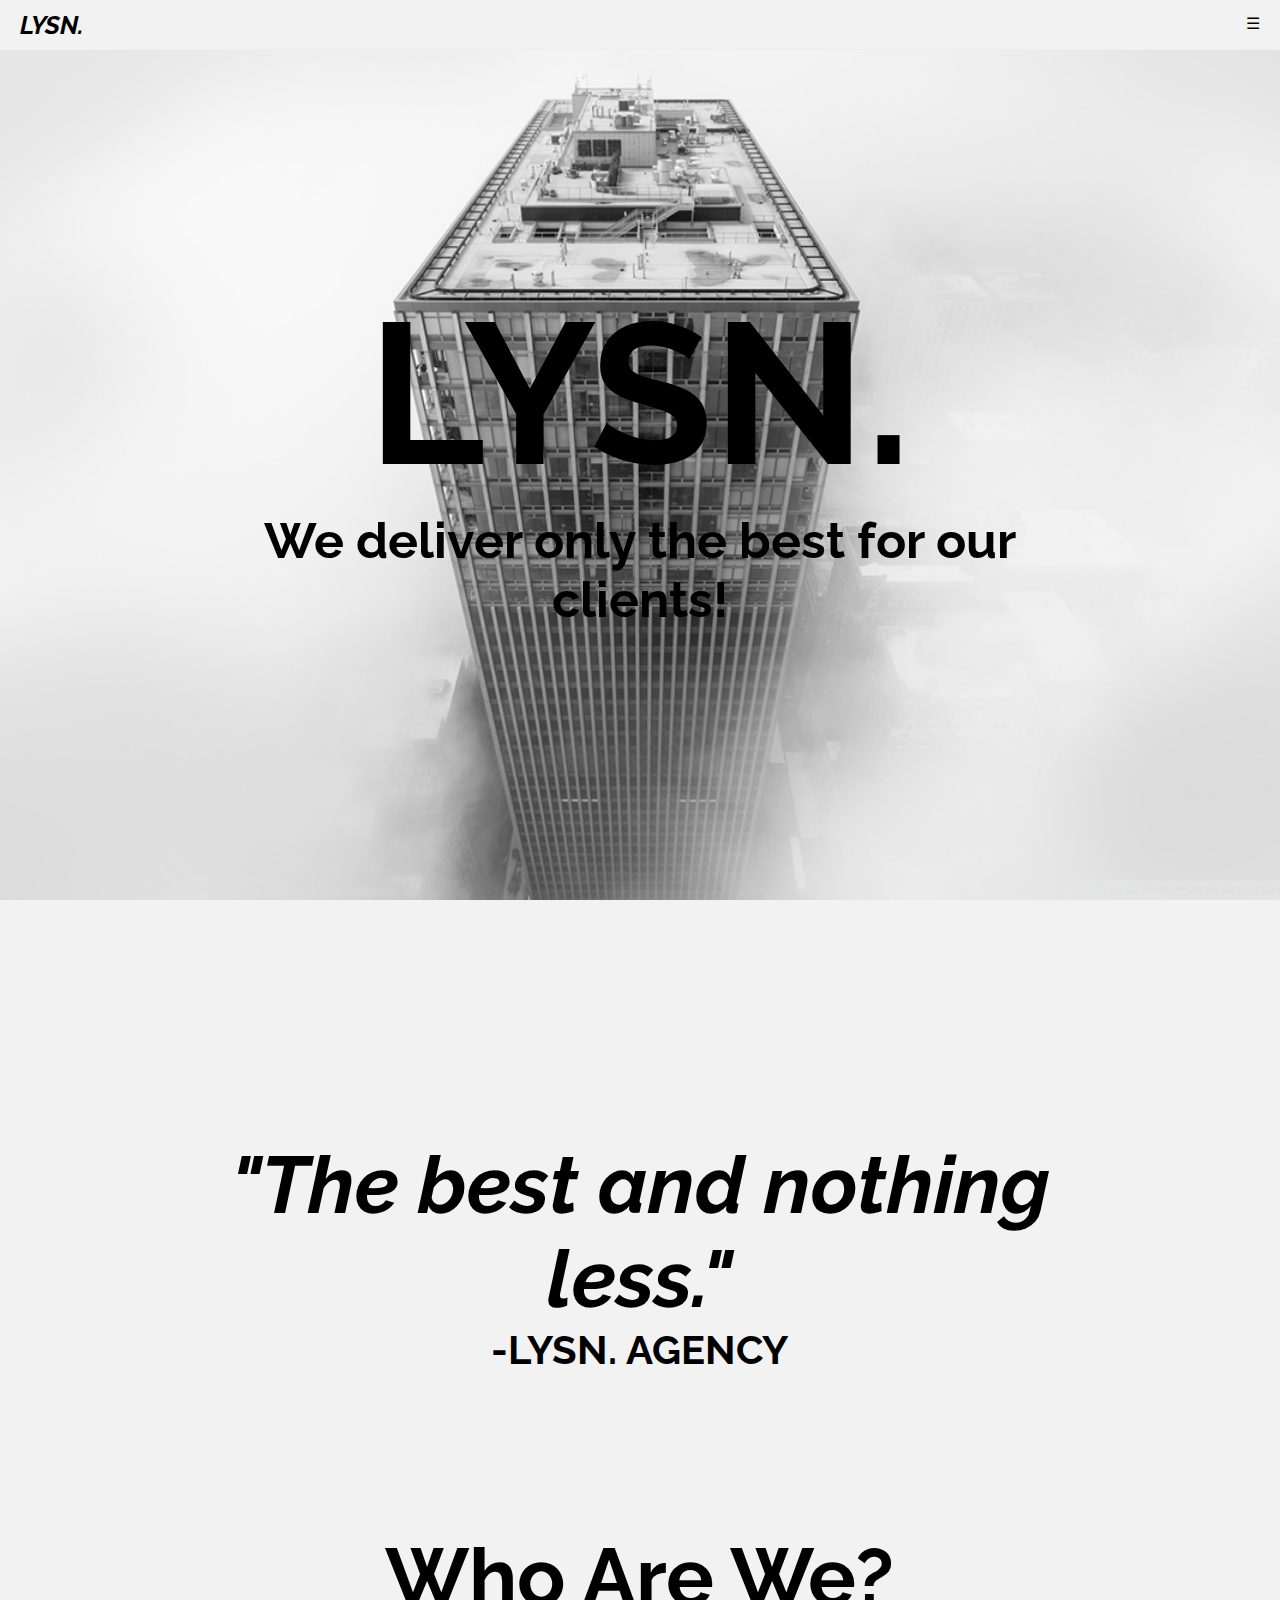
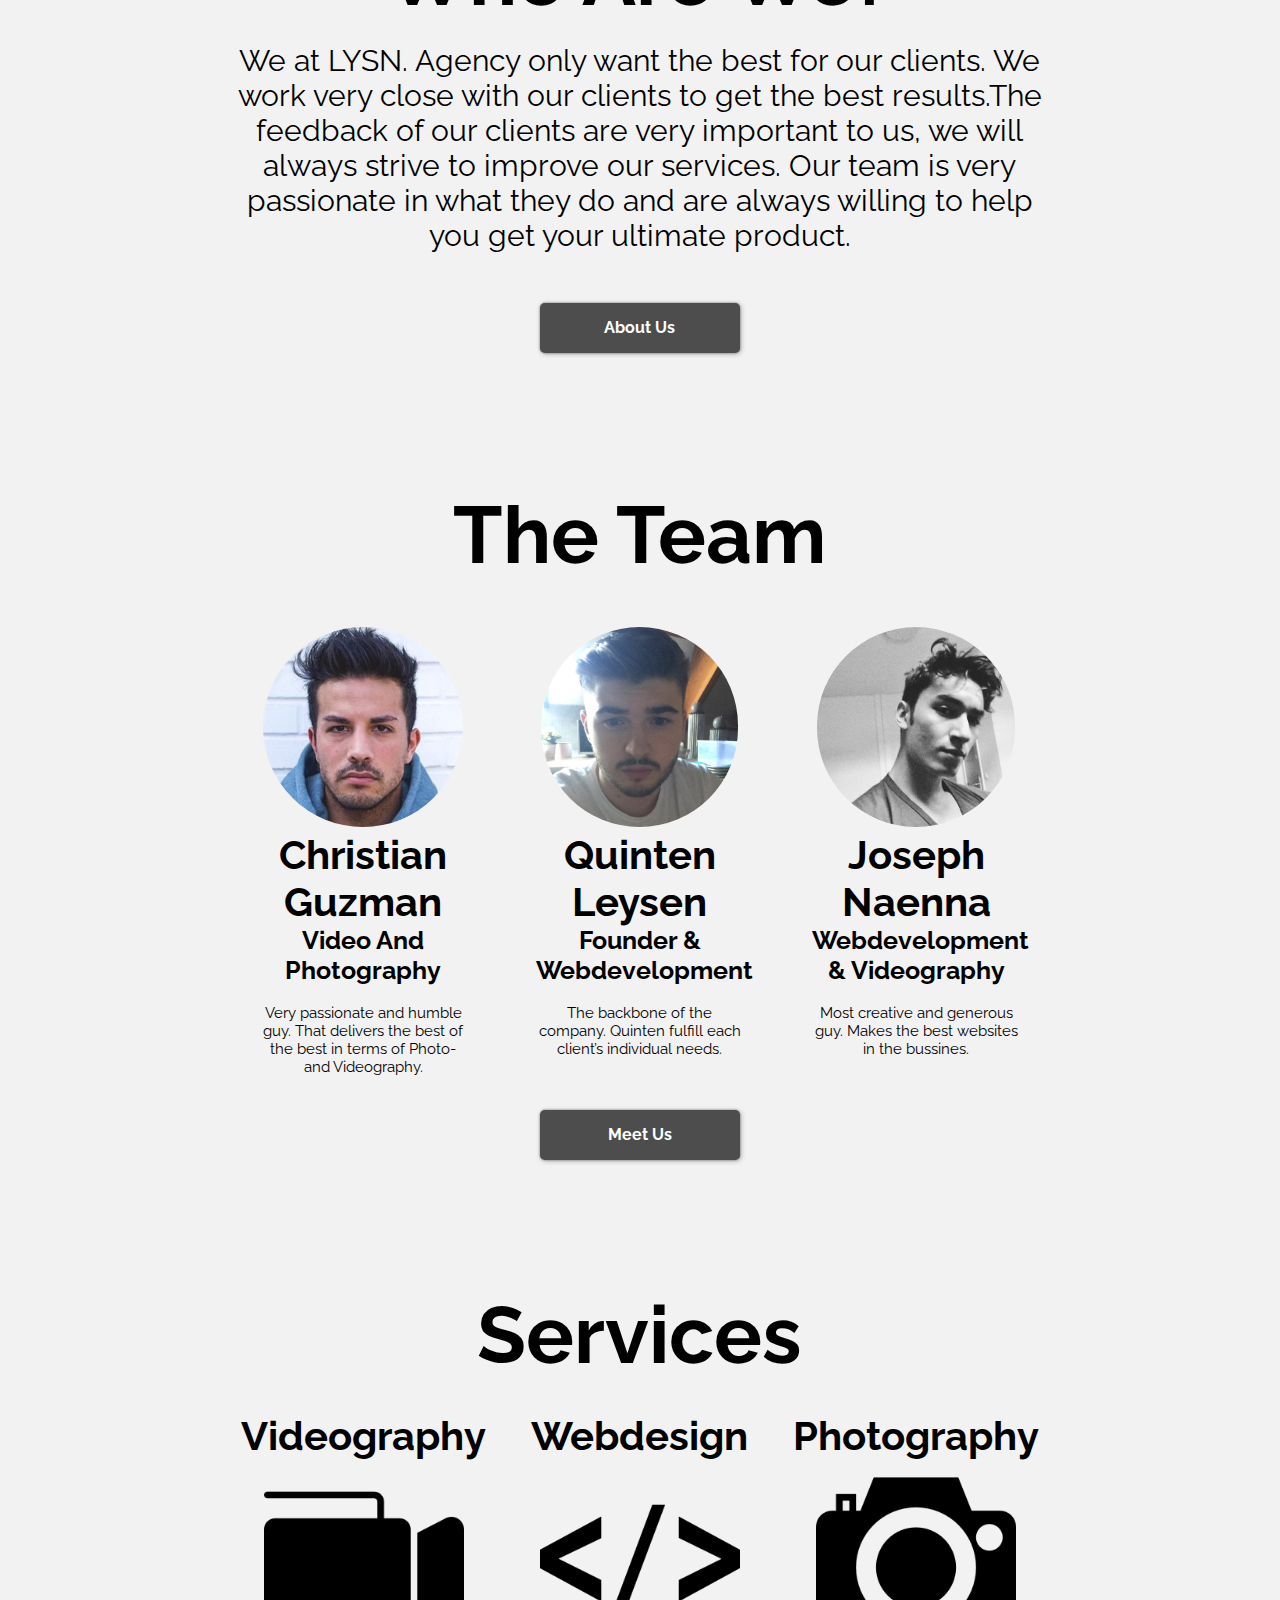
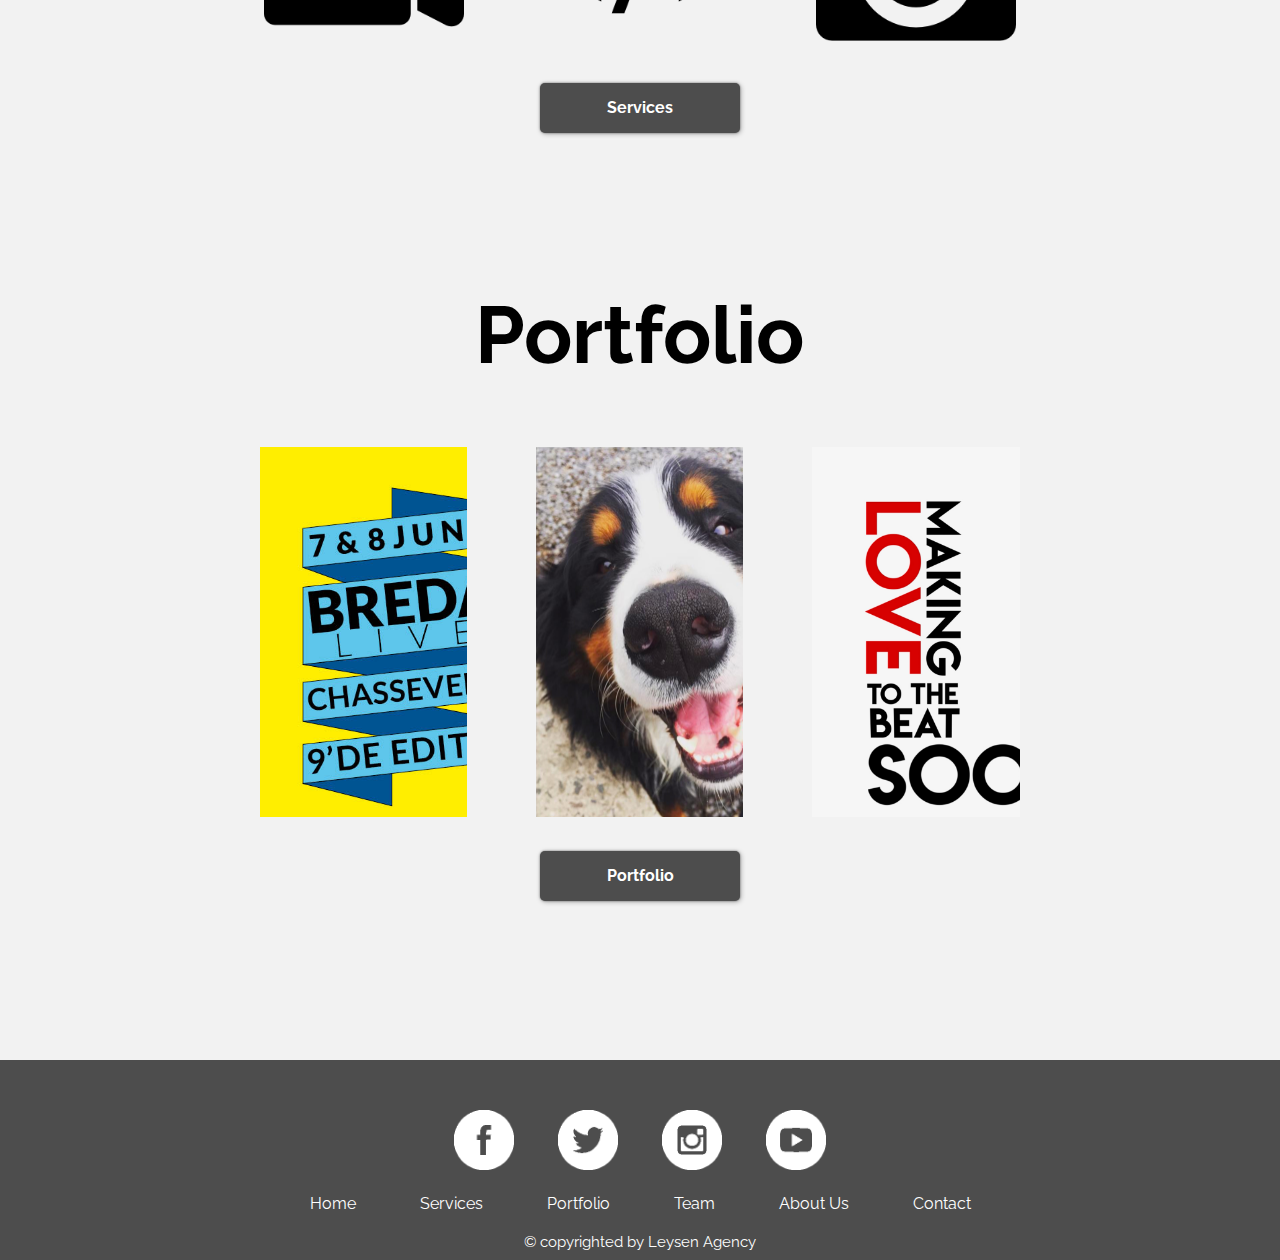
==== commit 9ebe19ee: "Update Git Repository" ====
--- a/index.html
+++ b/index.html
@@ -1,9 +1,10 @@
 <!DOCTYPE html>
 <html lang="en">
 <head>
-  <link href="https://fonts.googleapis.com/css?family=Raleway" rel="stylesheet">
+  
     <meta charset="UTF-8">
     <title>Home</title>
+    <link href="https://fonts.googleapis.com/css?family=Raleway" rel="stylesheet" type="text/css">
     <link rel="stylesheet" href="css/style.css">
     
 </head>
@@ -26,7 +27,7 @@
         <li><a href="contact.html">Contact</a> </li>
       </ul>
     </nav> 
-    <div class="grid__containter">
+    
       <div class="grid__row grid__row1 background1"> 
     
       <div class="grid__column grid__column-8 grid__columnspecial1 grid__offset-2">
@@ -138,7 +139,7 @@
       <div class="btn"> Portfolio</div> </a>
       </div>
       </div>
-    </div>
+    
     </div> 
     </div>
       <footer> 
--- a/css/style.css
+++ b/css/style.css
@@ -143,34 +143,37 @@
 }
 .background1{
    
-    background-image: url("../assets//img/tower.jpg");
+    background-image: url("../assets/img/tower1.jpg");
 
 }
 .background2{
-    background-image:  url("../assets//img/ijsbeer1.jpg");
+    background-image:  url("../assets/img/ijsbeer1.jpg");
 }
 .background3{
-    background-image: url("../assets//img/toren.jpg");
+    background-image: url("../assets/img/toren.jpg");
 }
 .background4{
-    background-image: url("../assets//img/bridge.jpg");
+    background-image: url("../assets/img/bridge.jpg");
 }
 .background5{
-background-image: url("../assets//img/city1.jpg");}
+background-image: url("../assets/img/city1.jpg");}
 .background6{
-    background-image: url("../assets//img/duinen1.jpg");
+    background-image: url("../assets/img/duinen1.jpg");
 }
 .background8{
-    background-image: url("../assets//img/contact1.jpg");
+    background-image: url("../assets/img/contact1.jpg");
 }
 .background7{
-    background-image:url("../assets//img/plane1.jpg"); ;
+    background-image:url("../assets/img/plane1.jpg"); ;
 }
 .background9{
-    background-image:url("../assets//img/bridge2.jpg");
+    background-image:url("../assets/img/bridge2.jpg");
+}
+.background12{
+    background-image:url("../assets/img/toren.jpg");
 }
 .background11{
-    background-image: url("../assets//img/kanye1.jpg");
+    background-image: url("../assets/img/kanye1.jpg");
 }
 p{
     font-size: 15px;
@@ -249,120 +252,6 @@
 }
 
 
-.sect {
-    height: 100%;
-    background-position: center center;
-    background-size: cover;
-    background-attachment: fixed;
-    overflow: hidden;
-    text-overflow: ellipsis;
-    top:50%;
-    left: 50%;
-    
-}
-.sect2 {
-    height: 70%;
-    background-position: center center;
-    background-size: cover;
-    background-attachment: fixed;
-    overflow: hidden;
-    text-overflow: ellipsis;
-    top:50%;
-    left: 50%;
-    
-}
-.sect3 {
-    height: 80%;
-    background-position: center center;
-    background-size: cover;
-    background-attachment: fixed;
-    overflow: hidden;
-    text-overflow: ellipsis;
-    top:50%;
-    left: 50%;
-}
-
-
-
-.subSection2 {
-    height: 75%;
-
-}
-.subSection3 {
-    height: 70%;
-
-}
-.subSection4 {
-    height: 60%;
-    padding-top: 40px;
-
-}
-.subSection5{
-    height: 150%;
-
-    padding-top: 5%;
-    padding-bottom: 5%;
-
-}
-.subSection6{
-    height: 120%;
-
-    padding-top: 5px;
-
-}
-.subSection7{
-    height: 85%;
-
-    padding-top: 20px;
-
-}
-
-.subSection8{
-    height: 80%
-}
-.sectOne{
-    background-image: url("../img/tower.jpg");
-
-}
-.sectTwo{
-    background-image: url("../img/ijsbeer1.jpg");
-}
-.sectThree{
-    background-image: url("../img/toren.jpg");
-}
-.aboutUs{
-    background-image: url("../img/duinen1.jpg");
-    height: 80%;
-}
-.team{
-    background-image: url("../img/bridge.jpg");
-    height: 80%;
-}
-.sectFour{
-    background-image: url("../img/services1.jpg");
-    height: 80%;
-}
-.videography{
-    background-image: url("../img/plane1.jpg");
-    height: 80%;
-}
-.webdesign {
-    background-image: url("../img/bridge2.jpg");
-    height: 80%;
-}
-.photography {
-    background-image: url("../img/kanye1.jpg");
-    height: 80%;
-}
-
-.sectPortfolio{
-    background-image: url("../img/city1.jpg");
-    height: 80%;
-}
-.sectContact {
-    background-image: url("../img/contact1.jpg");
-    height: 80%;
-}
 #container {
     height: 700px;
     width: 1000px;
@@ -440,16 +329,7 @@
      clear: both;
      font-size: 80px;
  }
- .breedte{
-     width: 80%;
-     height: 70%;
-     margin:  auto;
- }
- .breedte2{
-     width: 80%;
-     height: 80%;
-     margin:  auto;
- }
+
 .ondertitel {
     text-align: center;
     clear:  both;
@@ -463,10 +343,6 @@
     
     text-align: center;
 }
-.portfolio{
-    height: 80%;
-}
-
 
 .footer{
     height: 200px;
@@ -542,6 +418,7 @@
    
     float: left;
     height: 400px;
+    max-width: 280px;
     border: 1px solid #4D4D4D;
     overflow: hidden;
     margin: 4.16%;
@@ -578,17 +455,8 @@
     transition: all 0.2s ease-in;
     filter: brightness(0.5);
 }
-.row1{
-    width: 100%;
-    height: 300px;
-    background-color:#F2F2F2;
-    margin-top: 40px;
-    margin: 20px;
-    overflow: hidden;
-    
-}
 .teamcolum{
-    margin: 2%;
+    
     margin-top: 4%;
     float: left;
     width: 68%;
@@ -597,7 +465,6 @@
 }
 
 .teamcolum1{
-    margin: 2%;
     margin-top: 4%;
     float: right;
     width: 68%;
@@ -661,12 +528,7 @@
     clear: none;
     margin: 20px;
 }
-.contactBreedte {
-    width: 450px;;
-    float: left;
-    margin: 20px;
-    overflow: hidden;
-}
+
 .contact{
 
     float: left;
@@ -808,9 +670,3 @@
 
  }
 
- .rij3{
-     width: 100%;
-     height: 100%;
-     padding: 5%;
-     overflow: hidden;
- }